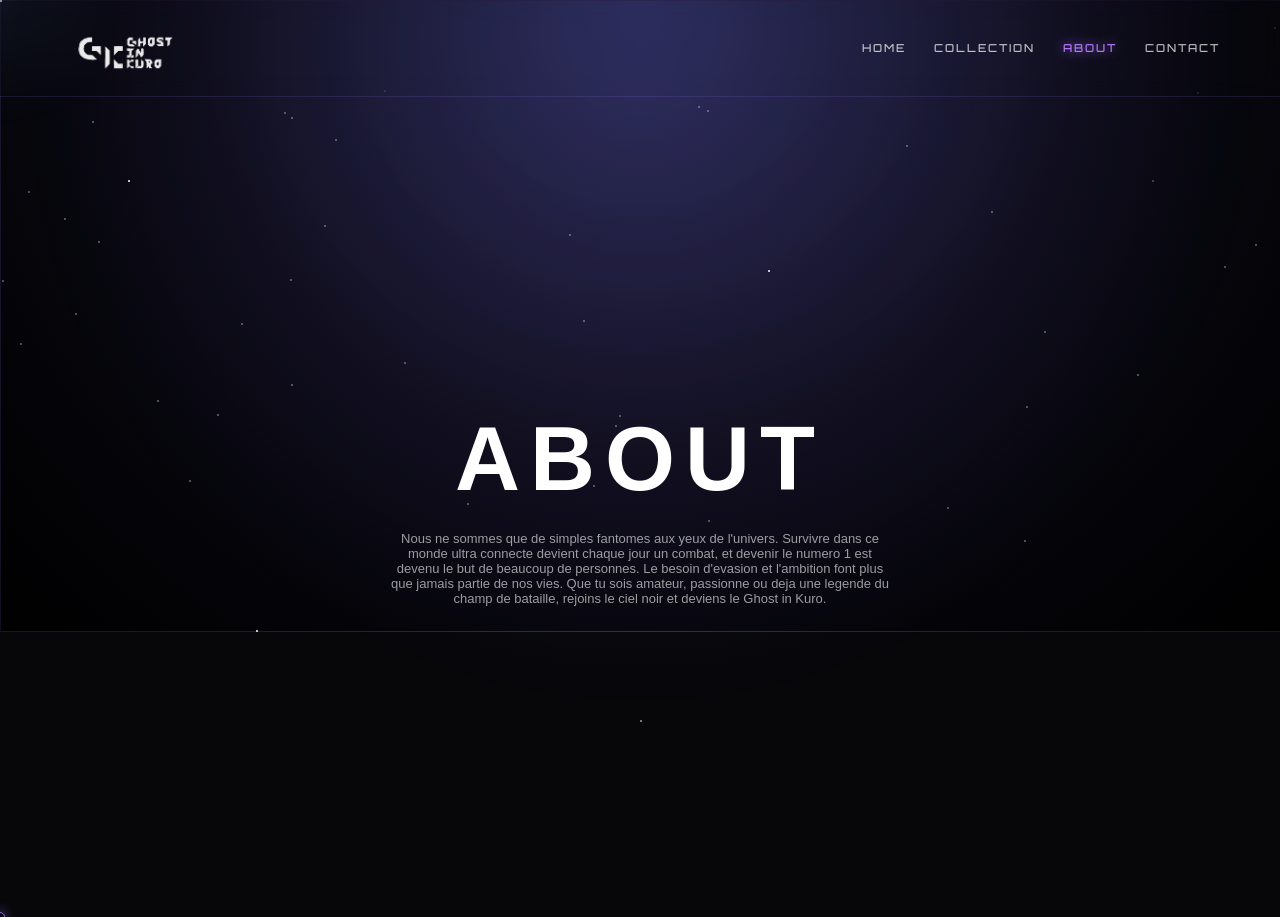
==== about.html @ a9d56d05 "Clean HTML structure" ====
<!DOCTYPE html>
<html lang="fr">

<head>
    <meta charset="UTF-8">
    <meta name="viewport" content="width=device-width, initial-scale=1.0">
    <title>About | Ghost in Kuro</title>
    <link href="https://fonts.googleapis.com/css2?family=Orbitron:wght@300;400;600&display=swap" rel="stylesheet">
    <link rel="stylesheet" href="css/style.css">
</head>

<body>

<canvas id="pcb-canvas"></canvas>
<div class="mouse-glow"></div>

<div class="page">

<nav>
    <a class="logo" href="index.html" aria-label="Retour a l'accueil">
        <img src="assets/logos/ghost_in_kuro_logo.png" alt="Ghost in Kuro Logo">
    </a>

    <div class="nav-links">
        <a href="index.html">HOME</a>
        <a href="collections.html">COLLECTION</a>
        <a href="about.html">ABOUT</a>
        <a href="contact.html">CONTACT</a>
    </div>
</nav>

<section class="hero">
    <h1>ABOUT</h1>
    <p>
        Nous ne sommes que de simples fantomes aux yeux de l'univers.
        Survivre dans ce monde ultra connecte devient chaque jour un combat, et devenir le numero 1 est devenu le but de beaucoup de personnes.
        Le besoin d'evasion et l'ambition font plus que jamais partie de nos vies.
        Que tu sois amateur, passionne ou deja une legende du champ de bataille, rejoins le ciel noir et deviens le Ghost in Kuro.
    </p>
</section>

</div>

<script src="js/script.js" defer></script>
<div class="aaa-transition"></div>
<div class="stars"></div>
<div class="cursor-dot"></div>
<div class="transition-overlay"></div>
</body>
</html>
---- css/style.css ----
/* =========================
   RESET
========================= */

* {
    margin: 0;
    padding: 0;
    box-sizing: border-box;
}

body {
    background: #07070A;
    color: #ffffff;
    font-family: "Inter", Arial, sans-serif;
    overflow-x: hidden;
}

/* =========================
   BACKGROUND CANVAS
========================= */

#pcb-canvas {
    position: fixed;
    inset: 0;
    width: 100%;
    height: 100%;
    z-index: 0;
    pointer-events: none;
}

/* =========================
   GLOBAL LAYERS
========================= */

.page {
    position: relative;
    z-index: 2;
}

section {
    position: relative;
    z-index: 2;
}

/* =========================
   SKY / ATMOSPHERE
========================= */

.sky-overlay {
    position: fixed;
    top: -40%;
    left: 50%;
    transform: translateX(-50%);
    width: 160%;
    height: 80%;

    background: radial-gradient(
        circle at center,
        rgba(120,180,255,0.25),
        rgba(20,30,60,0.05),
        transparent 70%
    );

    border-radius: 50%;
    filter: blur(40px);
    z-index: 0;
    pointer-events: none;
}

/* =========================
   STARS
========================= */

.stars {
    position: fixed;
    inset: 0;
    z-index: 0;
    pointer-events: none;
}

.stars::before {
    content: "";
    position: absolute;
    width: 2px;
    height: 2px;
    background: white;
    border-radius: 50%;

    box-shadow:
        10vw 20vh white,
        30vw 10vh rgba(255,255,255,0.5),
        60vw 30vh white,
        80vw 60vh rgba(255,255,255,0.4),
        20vw 70vh white,
        50vw 80vh rgba(255,255,255,0.6),
        90vw 20vh rgba(255,255,255,0.3);
}

/* =========================
   MOUSE GLOW
========================= */

.mouse-glow {
    position: fixed;
    width: 300px;
    height: 300px;
    border-radius: 50%;

    background: radial-gradient(
        circle,
        rgba(120,180,255,0.18),
        transparent 60%
    );

    transform: translate(-50%, -50%);
    pointer-events: none;
    z-index: 1;
    opacity: 0.4;
}

/* =========================
   NAVIGATION
========================= */

nav {
    font-family: 'Orbitron', sans-serif;
    display: flex;
    justify-content: space-between;
    align-items: center;
    padding: 25px 60px;
    border-bottom: 1px solid rgba(160,120,255,0.15);
    backdrop-filter: blur(10px);
}

.logo {
    display: flex;
    align-items: center;
}

.logo img {
    width: 115px;
    height: auto;
    opacity: 0.92;
    transition: 0.3s ease;
}

.logo img:hover {
    opacity: 1;
    transform: scale(1.02);
}

.nav-links a {

    position: relative;

    text-decoration: none;

    color: rgba(255,255,255,0.72);

    font-size: 11px;
    font-weight: 500;

    letter-spacing: 2px;
    text-transform: uppercase;

    transition: 0.3s ease;
}

.nav-links {
    display: flex;
    gap: 28px;
    align-items: center;
}

.nav-links a:hover {
    color: white;
    text-shadow: 0 0 10px rgba(160,120,255,0.6);
}

.nav-links a::after {
    content: "";
    position: absolute;
    bottom: -4px;
    left: 0;
    width: 0%;
    height: 1px;
    background: rgba(160,120,255,0.8);
    transition: 0.3s;
}

.nav-links a:hover::after {
    width: 100%;
}

/* =========================
   HERO
========================= */

.hero {
    min-height: calc(100vh - 80px);

    display: flex;
    flex-direction: column;
    justify-content: center;
    align-items: center;

    text-align: center;

    padding-top: 60px;
    padding-bottom: 60px;

    margin-top: 0;
}

.tagline {
    font-size: 10px;
    letter-spacing: 4px;
    color: rgba(180,120,255,0.8);
    margin-bottom: 20px;
}

h1 {
    font-size: 90px;
    letter-spacing: 10px;
}

h1 span {
    display: block;
    font-size: 24px;
    letter-spacing: 14px;
    color: rgba(180,120,255,0.9);
    margin-top: 10px;
}

p {
    max-width: 500px;
    margin-top: 20px;
    color: rgba(255,255,255,0.6);
    font-size: 13px;
}

.cta {
    margin-top: 30px;
    padding: 14px 26px;

    border: 1px solid rgba(160,120,255,0.5);
    background: rgba(160,120,255,0.06);

    color: white;
    cursor: pointer;

    transition: 0.3s;
}

.cta:hover {
    transform: translateY(-3px);
    background: rgba(160,120,255,0.12);
    box-shadow: 0 0 20px rgba(160,120,255,0.15);
}

/* =========================
   ENTER BUTTON
========================= */

.enter-btn {
    padding: 14px 26px;
    border: 1px solid rgba(160,120,255,0.5);
    background: rgba(160,120,255,0.05);
    color: white;

    font-size: 12px;
    letter-spacing: 4px;

    cursor: pointer;
    transition: 0.3s;

    margin-bottom: 50px;
}

.enter-btn:hover {
    transform: translateY(-4px);
    background: rgba(160,120,255,0.12);
    box-shadow: 0 0 25px rgba(160,120,255,0.2);
}

/* =========================
   SHOP SECTION
========================= */

.shop {
    min-height: 100vh;

    display: flex;
    flex-direction: column;
    justify-content: center;
    align-items: center;

    padding: 120px 60px;
}

.grid {
    display: grid;
    grid-template-columns: repeat(3, 1fr);
    gap: 24px;
    width: 100%;
    max-width: 900px;
}

.card {
    height: 260px;

    background: rgba(255,255,255,0.02);
    border: 1px solid rgba(160,120,255,0.15);

    backdrop-filter: blur(8px);

    transition: 0.35s ease;
}

.card:hover {
    transform: translateY(-8px);
    background: rgba(160,120,255,0.08);
    box-shadow: 0 0 30px rgba(160,120,255,0.12);
}

/* =========================
   FRAME BORDER
========================= */

body::before {
    content: "";
    position: fixed;
    inset: 20px;
    border: 1px solid rgba(160,120,255,0.12);
    pointer-events: none;
    z-index: 1;
}

.section-title {
    font-size: 10px;
    letter-spacing: 6px;
    margin-bottom: 40px;
    color: rgba(180,120,255,0.8);
}

.card h3 {
    font-size: 14px;
    margin-bottom: 8px;
}

.card p {
    font-size: 11px;
    opacity: 0.6;
}

.product-grid {
    align-items: stretch;
}

.product-card {
    display: flex;
    flex-direction: column;
    min-height: 390px;
    height: auto;
    overflow: hidden;
    color: white;
    text-decoration: none;
}

.product-visual {
    position: relative;
    display: grid;
    place-items: center;
    min-height: 220px;
    background:
        linear-gradient(145deg, rgba(255,255,255,0.08), rgba(160,120,255,0.03)),
        radial-gradient(circle at 50% 35%, rgba(160,120,255,0.26), transparent 60%);
    border-bottom: 1px solid rgba(160,120,255,0.15);
}

.product-visual::before {
    content: "";
    position: absolute;
    inset: 18px;
    border: 1px solid rgba(255,255,255,0.08);
}

.product-visual img {
    width: 150px;
    max-width: 58%;
    height: auto;
    opacity: 0.9;
    filter: drop-shadow(0 0 22px rgba(160,120,255,0.18));
}

.product-visual img.product-photo {
    width: 82%;
    max-width: 230px;
    opacity: 1;
    object-fit: contain;
}

.product-info {
    display: flex;
    flex: 1;
    flex-direction: column;
    padding: 20px;
}

.product-tag {
    display: inline-block;
    width: fit-content;
    margin: 0 0 14px;
    color: rgba(180,120,255,0.95);
    font-family: 'Orbitron', sans-serif;
    font-size: 10px;
    letter-spacing: 3px;
    text-transform: uppercase;
}

.product-card h3 {
    min-height: 36px;
    line-height: 1.25;
    letter-spacing: 1px;
    text-transform: uppercase;
}

.product-card p {
    flex: 1;
    line-height: 1.6;
}

.product-meta {
    display: flex;
    justify-content: space-between;
    gap: 14px;
    margin-top: 22px;
    padding-top: 16px;
    border-top: 1px solid rgba(255,255,255,0.08);
    color: rgba(255,255,255,0.72);
    font-size: 10px;
    letter-spacing: 2px;
    text-transform: uppercase;
}

.product-page {
    min-height: calc(100vh - 82px);
    padding: 70px 60px 110px;
}

.back-link {
    display: inline-block;
    margin-bottom: 28px;
    color: rgba(180,120,255,0.88);
    font-family: 'Orbitron', sans-serif;
    font-size: 10px;
    letter-spacing: 3px;
    text-decoration: none;
    transition: 0.3s ease;
}

.back-link:hover {
    color: white;
    text-shadow: 0 0 12px rgba(160,120,255,0.65);
}

.product-detail {
    display: grid;
    grid-template-columns: minmax(280px, 1.1fr) minmax(300px, 0.9fr);
    gap: 36px;
    align-items: stretch;
    max-width: 1120px;
    margin: 0 auto;
}

.product-hero-media {
    display: grid;
    place-items: center;
    min-height: 560px;
    border: 1px solid rgba(160,120,255,0.16);
    background:
        linear-gradient(135deg, rgba(255,255,255,0.07), rgba(160,120,255,0.025)),
        radial-gradient(circle at 50% 34%, rgba(160,120,255,0.25), transparent 58%);
    backdrop-filter: blur(8px);
}

.product-hero-media img {
    width: min(340px, 68%);
    height: auto;
    opacity: 0.95;
    filter: drop-shadow(0 0 34px rgba(160,120,255,0.2));
}

.product-hero-media img.product-photo {
    width: min(520px, 86%);
    opacity: 1;
    object-fit: contain;
}

.product-panel {
    padding: 42px;
    border: 1px solid rgba(160,120,255,0.16);
    background: rgba(255,255,255,0.025);
    backdrop-filter: blur(10px);
}

.product-panel h1 {
    margin-bottom: 20px;
    font-size: 44px;
    line-height: 1.05;
    letter-spacing: 4px;
}

.product-description {
    max-width: none;
    margin-bottom: 34px;
    line-height: 1.8;
}

.detail-row {
    display: flex;
    justify-content: space-between;
    gap: 20px;
    padding: 18px 0;
    border-top: 1px solid rgba(255,255,255,0.08);
    font-size: 11px;
    letter-spacing: 2px;
    text-transform: uppercase;
}

.detail-row strong {
    color: rgba(255,255,255,0.9);
    font-weight: 500;
    text-align: right;
}

.size-picker {
    display: flex;
    flex-wrap: wrap;
    gap: 10px;
    margin-top: 28px;
}

.size-picker span {
    min-width: 48px;
    padding: 12px 14px;
    border: 1px solid rgba(160,120,255,0.25);
    color: rgba(255,255,255,0.78);
    font-size: 10px;
    letter-spacing: 2px;
    text-align: center;
}

.product-cta {
    display: inline-block;
    margin-top: 34px;
    text-decoration: none;
    font-family: 'Orbitron', sans-serif;
    font-size: 11px;
    letter-spacing: 3px;
}

.contact-box {
    margin-top: 30px;
    font-size: 12px;
    opacity: 0.7;
}

body {
    opacity: 1;
    transition: opacity 0.3s ease;
}

h1 {
    animation: glowPulse 4s infinite ease-in-out;
}

body {
    opacity: 1;
    transition: opacity 0.3s ease;
}

.transition-overlay {
    position: fixed;
    inset: 0;
    background: black;
    z-index: 9999;
    opacity: 0;
    pointer-events: none;
}

.transition-overlay.active {
    opacity: 1;
    animation: glitchIn 0.4s steps(2) forwards;
}

@keyframes glitchIn {
    0% { transform: translate(0); filter: contrast(1); }
    20% { transform: translate(-5px, 2px); filter: hue-rotate(90deg); }
    40% { transform: translate(5px, -2px); }
    60% { transform: translate(-3px, 1px); }
    100% { transform: translate(0); filter: contrast(1); }
}

.enter-btn {
    padding: 12px 26px;
    border: 1px solid rgba(160,120,255,0.6);
    background: transparent;
    color: white;
    letter-spacing: 3px;
    cursor: pointer;
    transition: 0.3s;
    position: relative;
    overflow: hidden;
}

.enter-btn::after {
    content: "";
    position: absolute;
    inset: 0;
    background: rgba(160,120,255,0.2);
    transform: translateY(100%);
    transition: 0.3s;
}

.enter-btn:hover::after {
    transform: translateY(0);
}

.enter-btn:hover {
    box-shadow: 0 0 20px rgba(160,120,255,0.3);
}

/* =====================
CURSOR SYSTEM
===================== */

body {
    cursor: none;
}

*, *::before, *::after {
    cursor: none !important;
}

a, button {
    cursor: none !important;
}

/* cercle principal */
.cursor-dot {
    position: fixed;
    width: 10px;
    height: 10px;
    border: 1px solid rgba(160,120,255,0.9);
    border-radius: 50%;
    pointer-events: none;
    z-index: 9999;
    transform: translate(-50%, -50%);
    box-shadow: 0 0 12px rgba(160,120,255,0.6);
}

/* trail particles */
.cursor-trail {
    position: fixed;
    width: 6px;
    height: 6px;
    background: rgba(160,120,255,0.4);
    border-radius: 50%;
    pointer-events: none;
    z-index: 9998;
    transform: translate(-50%, -50%);
    animation: fadeOut 0.6s linear forwards;
}

@keyframes fadeOut {
    from {
        opacity: 1;
        transform: scale(1);
    }
    to {
        opacity: 0;
        transform: scale(0.3);
    }
}

/* =====================
CYBER SKY BACKGROUND
===================== */

body::before {
    content: "";
    position: fixed;
    top: 0;
    left: 0;
    width: 100%;
    height: 60vh;
    z-index: 0;
    pointer-events: none;

    /* ciel dégradé */
    background: radial-gradient(
        ellipse at top,
        rgba(90, 120, 255, 0.25),
        rgba(10, 10, 20, 0.95) 60%,
        rgba(0, 0, 0, 1)
    );

    filter: blur(0px);
}

/* horizon glow */
body::after {
    content: "";
    position: fixed;
    top: 0;
    left: 0;
    width: 100%;
    height: 100vh;
    z-index: 0;
    pointer-events: none;

    background: radial-gradient(
        circle at 50% 10%,
        rgba(160, 120, 255, 0.15),
        transparent 60%
    );
}

.stars {
    position: fixed;
    width: 100%;
    height: 60vh;
    top: 0;
    left: 0;
    pointer-events: none;
    z-index: 1;
}

.star {
    position: absolute;
    width: 2px;
    height: 2px;
    background: white;
    opacity: 0.4;
    border-radius: 50%;
    animation: twinkle 3s infinite ease-in-out;
}

@keyframes twinkle {
    0%, 100% { opacity: 0.2; transform: scale(1); }
    50% { opacity: 0.8; transform: scale(1.3); }
}

.aaa-transition {
    position: fixed;
    inset: 0;
    background: black;
    z-index: 99999;
    opacity: 0;
    pointer-events: none;
}

.aaa-transition.active {
    animation: aaaGlitch 0.6s steps(2) forwards;
}

@keyframes aaaGlitch {
    0% { opacity: 0; }
    20% { opacity: 1; transform: translateX(-6px); }
    40% { transform: translateX(6px); }
    60% { transform: translateX(-3px); }
    100% { opacity: 1; transform: translateX(0); }
}

body::before {
    content: "";
    position: fixed;
    inset: 0;
    height: 70vh;
    background: radial-gradient(
        ellipse at top,
        rgba(90,120,255,0.25),
        rgba(10,10,20,0.95),
        black
    );
    z-index: 0;
    pointer-events: none;
}

/* =====================
HERO LOGO
===================== */

.hero-logo {

    width: 780px;

    max-width: 96vw;

    opacity: 0.98;

    animation: heroFloat 6s ease-in-out infinite;

    filter:
        drop-shadow(0 0 30px rgba(160,120,255,0.14));

}

/* léger mouvement premium */

@keyframes heroFloat {

    0%, 100% {
        transform: translateY(0px);
    }

    50% {
        transform: translateY(-6px);
    }
}

/* =====================
MOBILE VERSION
===================== */

@media (max-width: 768px) {

    nav {
        padding: 16px 20px;
        flex-direction: column;
        gap: 12px;
        align-items: center;
    }

    .logo img {
        width: 80px;
    }

    .nav-links {
        gap: 14px;
        flex-wrap: wrap;
        justify-content: center;
    }

    .nav-links a {
        font-size: 9px;
        letter-spacing: 1px;
    }

    .hero {
        padding: 20px 20px 40px;
        min-height: auto;
    }

    .hero-logo {
        width: 85vw;
        max-width: 340px;
    }

    .hero p {
        font-size: 12px;
        margin-top: 14px;
    }

    .enter-btn {
        font-size: 11px;
        padding: 12px 22px;
        margin-bottom: 30px;
    }

    .system-section {
        min-height: auto;
        padding: 60px 24px;
    }

    .system-container h2 {
        font-size: 32px;
    }

    .system-text {
        font-size: 13px;
    }

    .ig-link {
        font-size: 11px;
        padding: 10px 20px;
    }

    .shop {
        min-height: auto;
        padding: 70px 20px;
    }

    .grid {
        grid-template-columns: 1fr;
        max-width: 420px;
    }

    .product-card {
        min-height: 360px;
    }

    .product-page {
        padding: 42px 20px 80px;
    }

    .product-detail {
        grid-template-columns: 1fr;
        gap: 20px;
    }

    .product-hero-media {
        min-height: 340px;
    }

    .product-panel {
        padding: 28px 22px;
    }

    .product-panel h1 {
        font-size: 34px;
        letter-spacing: 2px;
    }

    .detail-row {
        align-items: flex-start;
        flex-direction: column;
        gap: 8px;
    }

    .detail-row strong {
        text-align: left;
    }
}

/* =====================
SYSTEM SECTION
===================== */

.system-section {

    min-height: 100vh;

    display: flex;

    justify-content: center;
    align-items: center;

    padding: 120px 40px;

}

.system-container {

    max-width: 700px;

    text-align: center;
}

.system-tag {

    font-size: 10px;

    letter-spacing: 5px;

    color: rgba(180,120,255,0.8);

    margin-bottom: 20px;
}

.system-container h2 {

    font-size: 48px;

    margin-bottom: 25px;
}

.system-text {

    line-height: 1.8;

    color: rgba(255,255,255,0.7);
}

html {
    scroll-behavior: smooth;
}

/* =====================
   INSTAGRAM LINK
===================== */

.ig-link {
    display: inline-block;
    margin-top: 32px;

    padding: 12px 28px;
    border: 1px solid rgba(160,120,255,0.45);
    background: rgba(160,120,255,0.05);

    color: rgba(180,120,255,0.9);
    text-decoration: none;
    font-size: 12px;
    letter-spacing: 3px;
    text-transform: uppercase;

    transition: 0.3s ease;
}

.ig-link:hover {
    background: rgba(160,120,255,0.14);
    box-shadow: 0 0 24px rgba(160,120,255,0.2);
    color: white;
    transform: translateY(-3px);
}

html, body {
    overflow-x: hidden;
    overflow-y: auto;
    height: auto;
}

a, button {
    cursor: none;
}
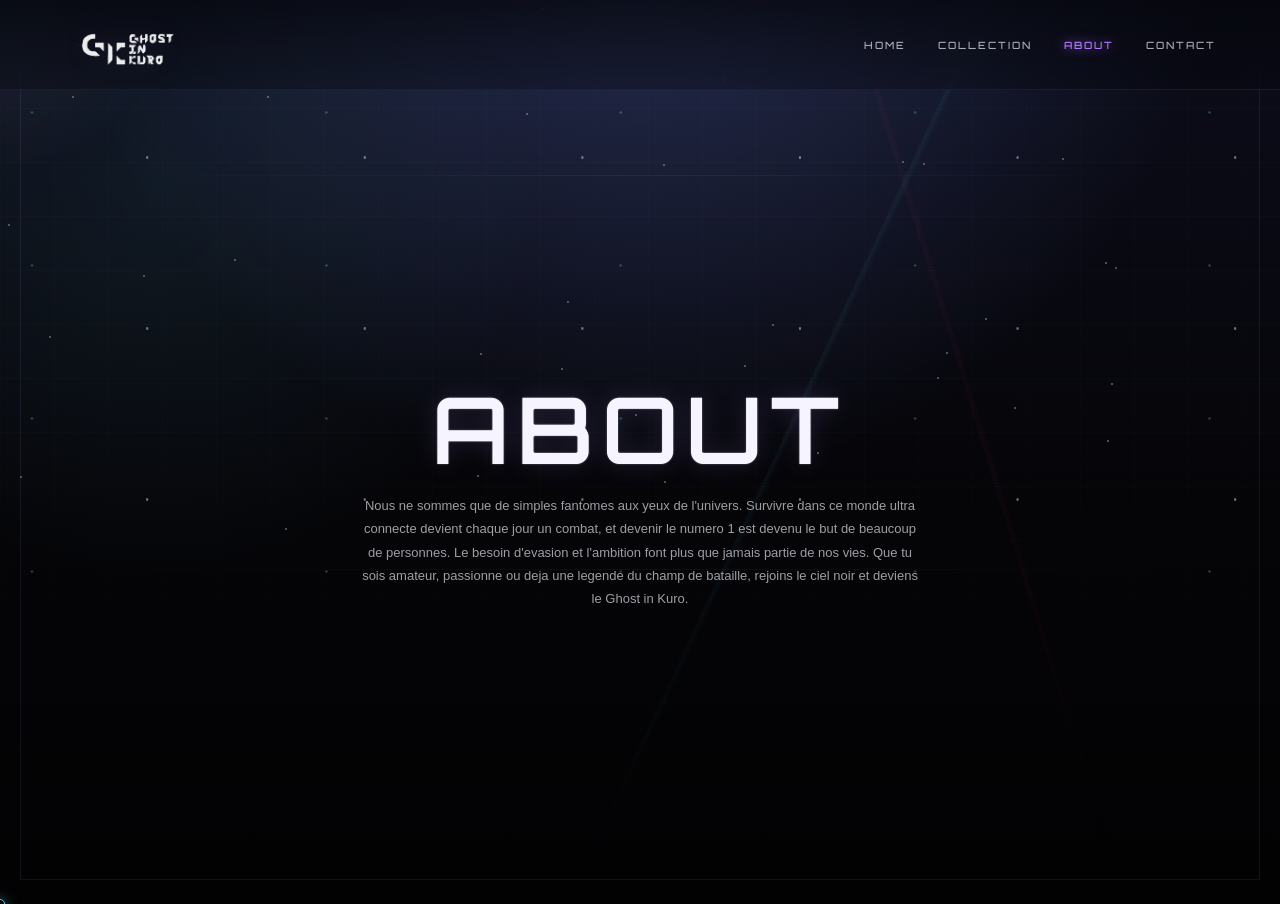
==== commit c9f72743: "Force refresh CSS cache" ====
--- a/about.html
+++ b/about.html
@@ -6,7 +6,7 @@
     <meta name="viewport" content="width=device-width, initial-scale=1.0">
     <title>About | Ghost in Kuro</title>
     <link href="https://fonts.googleapis.com/css2?family=Orbitron:wght@300;400;600&display=swap" rel="stylesheet">
-    <link rel="stylesheet" href="css/style.css">
+    <link rel="stylesheet" href="css/style.css?v=cyber-20260629">
 </head>
 
 <body>
--- a/css/style.css
+++ b/css/style.css
@@ -1,6 +1,17 @@
-/* =========================
-   RESET
-========================= */
+:root {
+    --void: #050508;
+    --night: #090914;
+    --panel: rgba(255, 255, 255, 0.035);
+    --panel-strong: rgba(255, 255, 255, 0.06);
+    --line: rgba(184, 153, 255, 0.16);
+    --line-hot: rgba(178, 139, 255, 0.62);
+    --ink: #f6f4ff;
+    --muted: rgba(246, 244, 255, 0.64);
+    --ghost: rgba(196, 178, 255, 0.9);
+    --cyan: rgba(111, 231, 255, 0.72);
+    --fault: rgba(255, 70, 138, 0.5);
+    --max: 1120px;
+}
 
 * {
     margin: 0;
@@ -8,349 +19,435 @@
     box-sizing: border-box;
 }
 
+html {
+    scroll-behavior: smooth;
+    background: var(--void);
+}
+
 body {
-    background: #07070A;
-    color: #ffffff;
-    font-family: "Inter", Arial, sans-serif;
+    min-height: 100vh;
     overflow-x: hidden;
-}
-
-/* =========================
-   BACKGROUND CANVAS
-========================= */
+    overflow-y: auto;
+    background:
+        radial-gradient(circle at 50% -10%, rgba(122, 151, 255, 0.26), transparent 36rem),
+        radial-gradient(circle at 12% 22%, rgba(111, 231, 255, 0.07), transparent 24rem),
+        linear-gradient(180deg, #0c0d1b 0%, var(--void) 56%, #020203 100%);
+    color: var(--ink);
+    cursor: none;
+    font-family: "Space Grotesk", "Inter", Arial, sans-serif;
+    opacity: 1;
+    transition: opacity 0.3s ease;
+}
+
+body::before,
+body::after {
+    content: "";
+    position: fixed;
+    inset: 0;
+    pointer-events: none;
+}
+
+body::before {
+    z-index: 0;
+    background:
+        linear-gradient(rgba(255, 255, 255, 0.022) 1px, transparent 1px),
+        linear-gradient(90deg, rgba(255, 255, 255, 0.018) 1px, transparent 1px),
+        linear-gradient(115deg, transparent 0 58%, rgba(111, 231, 255, 0.08) 58.2%, transparent 58.6%),
+        linear-gradient(73deg, transparent 0 72%, rgba(255, 70, 138, 0.06) 72.2%, transparent 72.7%);
+    background-size: 54px 54px, 54px 54px, 100% 100%, 100% 100%;
+    mask-image: linear-gradient(to bottom, black 0%, black 52%, transparent 100%);
+    opacity: 0.72;
+    animation: skyDrift 18s linear infinite;
+}
+
+body::after {
+    z-index: 1;
+    border: 1px solid rgba(184, 153, 255, 0.11);
+    inset: 20px;
+    background:
+        linear-gradient(90deg, transparent, rgba(111, 231, 255, 0.08), transparent) 0 18% / 100% 1px no-repeat,
+        linear-gradient(90deg, transparent, rgba(255, 70, 138, 0.1), transparent) 0 64% / 100% 1px no-repeat;
+    opacity: 0.9;
+}
+
+a,
+button,
+*::before,
+*::after,
+* {
+    cursor: none !important;
+}
+
+a {
+    color: inherit;
+}
 
 #pcb-canvas {
     position: fixed;
     inset: 0;
+    z-index: 0;
     width: 100%;
     height: 100%;
-    z-index: 0;
     pointer-events: none;
 }
 
-/* =========================
-   GLOBAL LAYERS
-========================= */
-
-.page {
+.page,
+section,
+main {
     position: relative;
     z-index: 2;
 }
 
-section {
-    position: relative;
-    z-index: 2;
-}
-
-/* =========================
-   SKY / ATMOSPHERE
-========================= */
-
-.sky-overlay {
+.mouse-glow {
     position: fixed;
-    top: -40%;
-    left: 50%;
-    transform: translateX(-50%);
-    width: 160%;
-    height: 80%;
-
-    background: radial-gradient(
-        circle at center,
-        rgba(120,180,255,0.25),
-        rgba(20,30,60,0.05),
-        transparent 70%
-    );
-
+    z-index: 1;
+    width: 360px;
+    height: 360px;
     border-radius: 50%;
-    filter: blur(40px);
-    z-index: 0;
+    background: radial-gradient(circle, rgba(111, 231, 255, 0.12), rgba(184, 153, 255, 0.08) 35%, transparent 66%);
+    opacity: 0.58;
     pointer-events: none;
-}
-
-/* =========================
-   STARS
-========================= */
+    transform: translate(-50%, -50%);
+    mix-blend-mode: screen;
+}
 
 .stars {
     position: fixed;
     inset: 0;
-    z-index: 0;
+    z-index: 1;
+    height: 65vh;
     pointer-events: none;
+    overflow: hidden;
+}
+
+.stars::before,
+.stars::after {
+    content: "";
+    position: absolute;
+    inset: 0;
 }
 
 .stars::before {
-    content: "";
+    background-image:
+        radial-gradient(circle, rgba(255, 255, 255, 0.78) 0 1px, transparent 1.5px),
+        radial-gradient(circle, rgba(111, 231, 255, 0.42) 0 1px, transparent 1.5px);
+    background-position: 3vw 8vh, 14vw 4vh;
+    background-size: 17vw 19vh, 23vw 17vh;
+    opacity: 0.58;
+    animation: starPulse 4s ease-in-out infinite;
+}
+
+.stars::after {
+    top: 18vh;
+    height: 2px;
+    background: linear-gradient(90deg, transparent, rgba(111, 231, 255, 0.34), transparent);
+    opacity: 0;
+    animation: fractureSweep 7s steps(1) infinite;
+}
+
+.star {
     position: absolute;
     width: 2px;
     height: 2px;
+    border-radius: 50%;
     background: white;
-    border-radius: 50%;
-
-    box-shadow:
-        10vw 20vh white,
-        30vw 10vh rgba(255,255,255,0.5),
-        60vw 30vh white,
-        80vw 60vh rgba(255,255,255,0.4),
-        20vw 70vh white,
-        50vw 80vh rgba(255,255,255,0.6),
-        90vw 20vh rgba(255,255,255,0.3);
-}
-
-/* =========================
-   MOUSE GLOW
-========================= */
-
-.mouse-glow {
-    position: fixed;
-    width: 300px;
-    height: 300px;
-    border-radius: 50%;
-
-    background: radial-gradient(
-        circle,
-        rgba(120,180,255,0.18),
-        transparent 60%
-    );
-
-    transform: translate(-50%, -50%);
-    pointer-events: none;
-    z-index: 1;
-    opacity: 0.4;
-}
-
-/* =========================
-   NAVIGATION
-========================= */
+    opacity: 0.38;
+    animation: twinkle 3s infinite ease-in-out;
+}
 
 nav {
-    font-family: 'Orbitron', sans-serif;
-    display: flex;
+    display: flex;
+    align-items: center;
     justify-content: space-between;
+    min-height: 86px;
+    padding: 22px clamp(22px, 5vw, 64px);
+    border-bottom: 1px solid rgba(184, 153, 255, 0.12);
+    background: linear-gradient(180deg, rgba(4, 5, 10, 0.74), rgba(4, 5, 10, 0.3));
+    backdrop-filter: blur(16px);
+    font-family: "Orbitron", "Space Grotesk", sans-serif;
+}
+
+.logo {
+    display: flex;
     align-items: center;
-    padding: 25px 60px;
-    border-bottom: 1px solid rgba(160,120,255,0.15);
-    backdrop-filter: blur(10px);
-}
-
-.logo {
+    text-decoration: none;
+}
+
+.logo img {
+    width: 112px;
+    height: auto;
+    opacity: 0.93;
+    filter: drop-shadow(0 0 18px rgba(184, 153, 255, 0.14));
+    transition: transform 0.35s ease, filter 0.35s ease, opacity 0.35s ease;
+}
+
+.logo:hover img {
+    opacity: 1;
+    transform: translateY(-1px);
+    filter: drop-shadow(0 0 22px rgba(111, 231, 255, 0.18));
+}
+
+.nav-links {
     display: flex;
     align-items: center;
-}
-
-.logo img {
-    width: 115px;
-    height: auto;
-    opacity: 0.92;
-    transition: 0.3s ease;
-}
-
-.logo img:hover {
-    opacity: 1;
-    transform: scale(1.02);
+    gap: clamp(16px, 3vw, 32px);
 }
 
 .nav-links a {
-
     position: relative;
-
+    padding: 8px 0;
+    color: rgba(246, 244, 255, 0.68);
+    font-size: 10px;
+    font-weight: 500;
+    letter-spacing: 2px;
     text-decoration: none;
-
-    color: rgba(255,255,255,0.72);
-
-    font-size: 11px;
-    font-weight: 500;
-
-    letter-spacing: 2px;
     text-transform: uppercase;
-
-    transition: 0.3s ease;
-}
-
-.nav-links {
-    display: flex;
-    gap: 28px;
-    align-items: center;
-}
-
-.nav-links a:hover {
-    color: white;
-    text-shadow: 0 0 10px rgba(160,120,255,0.6);
-}
-
+    transition: color 0.28s ease, text-shadow 0.28s ease;
+}
+
+.nav-links a::before,
 .nav-links a::after {
     content: "";
     position: absolute;
-    bottom: -4px;
     left: 0;
-    width: 0%;
     height: 1px;
-    background: rgba(160,120,255,0.8);
-    transition: 0.3s;
+    background: linear-gradient(90deg, var(--cyan), var(--line-hot), transparent);
+    transition: transform 0.28s ease, opacity 0.28s ease;
+}
+
+.nav-links a::before {
+    top: 2px;
+    width: 8px;
+    opacity: 0;
+}
+
+.nav-links a::after {
+    bottom: 2px;
+    width: 100%;
+    opacity: 0;
+    transform: scaleX(0);
+    transform-origin: left;
+}
+
+.nav-links a:hover {
+    color: white;
+    text-shadow: 0 0 12px rgba(111, 231, 255, 0.28), 0 0 18px rgba(184, 153, 255, 0.18);
+}
+
+.nav-links a:hover::before {
+    opacity: 1;
 }
 
 .nav-links a:hover::after {
-    width: 100%;
-}
-
-/* =========================
-   HERO
-========================= */
+    opacity: 1;
+    transform: scaleX(1);
+}
 
 .hero {
-    min-height: calc(100vh - 80px);
-
-    display: flex;
+    display: flex;
+    align-items: center;
+    justify-content: center;
     flex-direction: column;
-    justify-content: center;
-    align-items: center;
-
+    min-height: calc(100vh - 86px);
+    padding: 72px 24px;
     text-align: center;
-
-    padding-top: 60px;
-    padding-bottom: 60px;
-
-    margin-top: 0;
-}
-
-.tagline {
+}
+
+.tagline,
+.section-title,
+.system-tag,
+.product-tag {
+    font-family: "Orbitron", "Space Grotesk", sans-serif;
+    color: var(--ghost);
     font-size: 10px;
     letter-spacing: 4px;
-    color: rgba(180,120,255,0.8);
-    margin-bottom: 20px;
+    text-transform: uppercase;
+}
+
+.tagline {
+    margin-bottom: 22px;
+    animation: signalFlicker 5s steps(1) infinite;
+}
+
+h1,
+.system-container h2 {
+    font-family: "Orbitron", "Space Grotesk", sans-serif;
+    font-weight: 600;
+    line-height: 0.98;
+    letter-spacing: 8px;
+    text-transform: uppercase;
+    text-shadow:
+        0 0 24px rgba(184, 153, 255, 0.16),
+        0 0 2px rgba(255, 255, 255, 0.38);
 }
 
 h1 {
-    font-size: 90px;
-    letter-spacing: 10px;
-}
-
-h1 span {
-    display: block;
-    font-size: 24px;
-    letter-spacing: 14px;
-    color: rgba(180,120,255,0.9);
-    margin-top: 10px;
+    position: relative;
+    max-width: 100%;
+    font-size: clamp(52px, 10vw, 92px);
+    animation: titleFault 8s steps(1) infinite;
+}
+
+.hero-logo {
+    width: min(780px, 92vw);
+    height: auto;
+    opacity: 0.96;
+    filter:
+        drop-shadow(0 0 32px rgba(184, 153, 255, 0.18))
+        drop-shadow(0 0 3px rgba(255, 255, 255, 0.2));
+    animation: heroFloat 6s ease-in-out infinite, signalFlicker 9s steps(1) infinite;
 }
 
 p {
-    max-width: 500px;
+    max-width: 560px;
     margin-top: 20px;
-    color: rgba(255,255,255,0.6);
+    color: var(--muted);
     font-size: 13px;
-}
-
-.cta {
-    margin-top: 30px;
-    padding: 14px 26px;
-
-    border: 1px solid rgba(160,120,255,0.5);
-    background: rgba(160,120,255,0.06);
-
+    line-height: 1.8;
+}
+
+.enter-btn,
+.cta,
+.ig-link {
+    position: relative;
+    display: inline-flex;
+    align-items: center;
+    justify-content: center;
+    min-height: 44px;
+    margin-top: 32px;
+    padding: 13px 26px;
+    overflow: hidden;
+    border: 1px solid rgba(184, 153, 255, 0.42);
+    background:
+        linear-gradient(90deg, rgba(111, 231, 255, 0.04), rgba(184, 153, 255, 0.08)),
+        rgba(255, 255, 255, 0.015);
     color: white;
-    cursor: pointer;
-
-    transition: 0.3s;
-}
-
-.cta:hover {
+    font-family: "Orbitron", "Space Grotesk", sans-serif;
+    font-size: 11px;
+    letter-spacing: 3px;
+    text-decoration: none;
+    text-transform: uppercase;
+    transition: transform 0.3s ease, border-color 0.3s ease, box-shadow 0.3s ease, background 0.3s ease;
+}
+
+.enter-btn::before,
+.cta::before,
+.ig-link::before {
+    content: "";
+    position: absolute;
+    inset: 0;
+    background: linear-gradient(115deg, transparent 0 42%, rgba(111, 231, 255, 0.24) 48%, transparent 54% 100%);
+    opacity: 0;
+    transform: translateX(-60%);
+    transition: transform 0.42s ease, opacity 0.42s ease;
+}
+
+.enter-btn:hover,
+.cta:hover,
+.ig-link:hover {
     transform: translateY(-3px);
-    background: rgba(160,120,255,0.12);
-    box-shadow: 0 0 20px rgba(160,120,255,0.15);
-}
-
-/* =========================
-   ENTER BUTTON
-========================= */
-
-.enter-btn {
-    padding: 14px 26px;
-    border: 1px solid rgba(160,120,255,0.5);
-    background: rgba(160,120,255,0.05);
-    color: white;
-
-    font-size: 12px;
-    letter-spacing: 4px;
-
-    cursor: pointer;
-    transition: 0.3s;
-
-    margin-bottom: 50px;
-}
-
-.enter-btn:hover {
-    transform: translateY(-4px);
-    background: rgba(160,120,255,0.12);
-    box-shadow: 0 0 25px rgba(160,120,255,0.2);
-}
-
-/* =========================
-   SHOP SECTION
-========================= */
+    border-color: rgba(111, 231, 255, 0.58);
+    background: rgba(111, 231, 255, 0.06);
+    box-shadow:
+        0 0 0 1px rgba(111, 231, 255, 0.08),
+        0 18px 50px rgba(0, 0, 0, 0.34),
+        0 0 26px rgba(111, 231, 255, 0.12);
+}
+
+.enter-btn:hover::before,
+.cta:hover::before,
+.ig-link:hover::before {
+    opacity: 1;
+    transform: translateX(60%);
+}
 
 .shop {
+    display: flex;
+    align-items: center;
+    justify-content: center;
+    flex-direction: column;
     min-height: 100vh;
-
-    display: flex;
-    flex-direction: column;
-    justify-content: center;
-    align-items: center;
-
-    padding: 120px 60px;
+    padding: 120px clamp(20px, 5vw, 60px);
+}
+
+.section-title {
+    margin-bottom: 42px;
+    text-align: center;
 }
 
 .grid {
     display: grid;
-    grid-template-columns: repeat(3, 1fr);
+    grid-template-columns: repeat(3, minmax(0, 1fr));
     gap: 24px;
     width: 100%;
-    max-width: 900px;
+    max-width: 960px;
 }
 
 .card {
-    height: 260px;
-
-    background: rgba(255,255,255,0.02);
-    border: 1px solid rgba(160,120,255,0.15);
-
-    backdrop-filter: blur(8px);
-
-    transition: 0.35s ease;
+    position: relative;
+    border: 1px solid var(--line);
+    background:
+        linear-gradient(180deg, rgba(255, 255, 255, 0.044), rgba(255, 255, 255, 0.018)),
+        rgba(5, 5, 8, 0.52);
+    backdrop-filter: blur(14px);
+    transition: transform 0.34s ease, border-color 0.34s ease, box-shadow 0.34s ease, background 0.34s ease;
+}
+
+.card::before,
+.card::after,
+.product-hero-media::before,
+.product-panel::before {
+    content: "";
+    position: absolute;
+    pointer-events: none;
+}
+
+.card::before,
+.product-hero-media::before,
+.product-panel::before {
+    inset: 12px;
+    border: 1px solid rgba(255, 255, 255, 0.055);
+    opacity: 0.68;
+}
+
+.card::after {
+    top: 18px;
+    right: -1px;
+    width: 44%;
+    height: 1px;
+    background: linear-gradient(90deg, transparent, var(--cyan), var(--fault));
+    opacity: 0;
+    animation: fractureBlink 6s steps(1) infinite;
 }
 
 .card:hover {
     transform: translateY(-8px);
-    background: rgba(160,120,255,0.08);
-    box-shadow: 0 0 30px rgba(160,120,255,0.12);
-}
-
-/* =========================
-   FRAME BORDER
-========================= */
-
-body::before {
-    content: "";
-    position: fixed;
-    inset: 20px;
-    border: 1px solid rgba(160,120,255,0.12);
-    pointer-events: none;
-    z-index: 1;
-}
-
-.section-title {
-    font-size: 10px;
-    letter-spacing: 6px;
-    margin-bottom: 40px;
-    color: rgba(180,120,255,0.8);
+    border-color: rgba(111, 231, 255, 0.34);
+    background:
+        linear-gradient(180deg, rgba(111, 231, 255, 0.055), rgba(184, 153, 255, 0.035)),
+        rgba(5, 5, 8, 0.64);
+    box-shadow:
+        0 24px 70px rgba(0, 0, 0, 0.42),
+        0 0 36px rgba(111, 231, 255, 0.08);
+}
+
+.card:hover::after {
+    opacity: 1;
 }
 
 .card h3 {
+    margin-bottom: 8px;
+    font-family: "Orbitron", "Space Grotesk", sans-serif;
     font-size: 14px;
-    margin-bottom: 8px;
+    letter-spacing: 1px;
+    line-height: 1.3;
+    text-transform: uppercase;
 }
 
 .card p {
+    margin-top: 0;
+    color: rgba(246, 244, 255, 0.58);
     font-size: 11px;
-    opacity: 0.6;
 }
 
 .product-grid {
@@ -360,8 +457,7 @@
 .product-card {
     display: flex;
     flex-direction: column;
-    min-height: 390px;
-    height: auto;
+    min-height: 400px;
     overflow: hidden;
     color: white;
     text-decoration: none;
@@ -371,31 +467,53 @@
     position: relative;
     display: grid;
     place-items: center;
-    min-height: 220px;
+    min-height: 226px;
+    border-bottom: 1px solid rgba(184, 153, 255, 0.14);
     background:
-        linear-gradient(145deg, rgba(255,255,255,0.08), rgba(160,120,255,0.03)),
-        radial-gradient(circle at 50% 35%, rgba(160,120,255,0.26), transparent 60%);
-    border-bottom: 1px solid rgba(160,120,255,0.15);
+        linear-gradient(135deg, rgba(255, 255, 255, 0.07), rgba(255, 255, 255, 0.015)),
+        radial-gradient(circle at 50% 42%, rgba(184, 153, 255, 0.23), transparent 54%),
+        linear-gradient(90deg, transparent 0 49%, rgba(111, 231, 255, 0.08) 49.5% 50.5%, transparent 51% 100%);
 }
 
 .product-visual::before {
     content: "";
     position: absolute;
     inset: 18px;
-    border: 1px solid rgba(255,255,255,0.08);
+    border: 1px solid rgba(255, 255, 255, 0.07);
+    clip-path: polygon(0 0, 78% 0, 78% 8px, 100% 8px, 100% 100%, 18px 100%, 18px calc(100% - 8px), 0 calc(100% - 8px));
+}
+
+.product-visual::after {
+    content: "";
+    position: absolute;
+    left: 18px;
+    right: 18px;
+    top: 42%;
+    height: 1px;
+    background: linear-gradient(90deg, transparent, rgba(111, 231, 255, 0.4), rgba(255, 70, 138, 0.28), transparent);
+    opacity: 0;
+    animation: fractureBlink 5.4s steps(1) infinite;
 }
 
 .product-visual img {
+    position: relative;
+    z-index: 1;
     width: 150px;
     max-width: 58%;
     height: auto;
-    opacity: 0.9;
-    filter: drop-shadow(0 0 22px rgba(160,120,255,0.18));
+    opacity: 0.92;
+    filter: drop-shadow(0 0 24px rgba(184, 153, 255, 0.18));
+    transition: transform 0.38s ease, filter 0.38s ease;
+}
+
+.product-card:hover .product-visual img {
+    transform: translateY(-4px) scale(1.02);
+    filter: drop-shadow(0 0 28px rgba(111, 231, 255, 0.18));
 }
 
 .product-visual img.product-photo {
-    width: 82%;
-    max-width: 230px;
+    width: 84%;
+    max-width: 240px;
     opacity: 1;
     object-fit: contain;
 }
@@ -404,117 +522,126 @@
     display: flex;
     flex: 1;
     flex-direction: column;
-    padding: 20px;
+    padding: 22px;
 }
 
 .product-tag {
     display: inline-block;
     width: fit-content;
     margin: 0 0 14px;
-    color: rgba(180,120,255,0.95);
-    font-family: 'Orbitron', sans-serif;
-    font-size: 10px;
-    letter-spacing: 3px;
-    text-transform: uppercase;
+    color: var(--ghost);
 }
 
 .product-card h3 {
-    min-height: 36px;
-    line-height: 1.25;
-    letter-spacing: 1px;
-    text-transform: uppercase;
+    min-height: 38px;
 }
 
 .product-card p {
     flex: 1;
-    line-height: 1.6;
+    line-height: 1.65;
 }
 
 .product-meta {
     display: flex;
     justify-content: space-between;
     gap: 14px;
-    margin-top: 22px;
+    margin-top: 24px;
     padding-top: 16px;
-    border-top: 1px solid rgba(255,255,255,0.08);
-    color: rgba(255,255,255,0.72);
+    border-top: 1px solid rgba(255, 255, 255, 0.08);
+    color: rgba(246, 244, 255, 0.72);
+    font-family: "Orbitron", "Space Grotesk", sans-serif;
     font-size: 10px;
     letter-spacing: 2px;
     text-transform: uppercase;
 }
 
 .product-page {
-    min-height: calc(100vh - 82px);
-    padding: 70px 60px 110px;
+    min-height: calc(100vh - 86px);
+    padding: 70px clamp(20px, 5vw, 60px) 110px;
 }
 
 .back-link {
     display: inline-block;
-    margin-bottom: 28px;
-    color: rgba(180,120,255,0.88);
-    font-family: 'Orbitron', sans-serif;
+    margin: 0 0 28px;
+    color: var(--ghost);
+    font-family: "Orbitron", "Space Grotesk", sans-serif;
     font-size: 10px;
     letter-spacing: 3px;
     text-decoration: none;
-    transition: 0.3s ease;
+    transition: color 0.28s ease, text-shadow 0.28s ease;
 }
 
 .back-link:hover {
     color: white;
-    text-shadow: 0 0 12px rgba(160,120,255,0.65);
+    text-shadow: 0 0 14px rgba(111, 231, 255, 0.32);
 }
 
 .product-detail {
     display: grid;
-    grid-template-columns: minmax(280px, 1.1fr) minmax(300px, 0.9fr);
-    gap: 36px;
+    grid-template-columns: minmax(280px, 1.08fr) minmax(300px, 0.92fr);
+    gap: 34px;
     align-items: stretch;
-    max-width: 1120px;
+    max-width: var(--max);
     margin: 0 auto;
+}
+
+.product-hero-media,
+.product-panel {
+    position: relative;
+    border: 1px solid var(--line);
+    background:
+        linear-gradient(180deg, rgba(255, 255, 255, 0.05), rgba(255, 255, 255, 0.018)),
+        rgba(5, 5, 8, 0.56);
+    backdrop-filter: blur(14px);
 }
 
 .product-hero-media {
     display: grid;
     place-items: center;
     min-height: 560px;
-    border: 1px solid rgba(160,120,255,0.16);
+    overflow: hidden;
+}
+
+.product-hero-media::after {
+    content: "";
+    position: absolute;
+    inset: 0;
     background:
-        linear-gradient(135deg, rgba(255,255,255,0.07), rgba(160,120,255,0.025)),
-        radial-gradient(circle at 50% 34%, rgba(160,120,255,0.25), transparent 58%);
-    backdrop-filter: blur(8px);
+        radial-gradient(circle at 50% 42%, rgba(184, 153, 255, 0.25), transparent 52%),
+        linear-gradient(90deg, transparent 0 48%, rgba(111, 231, 255, 0.08) 48.4% 48.8%, transparent 49.2% 100%),
+        repeating-linear-gradient(0deg, transparent 0 13px, rgba(255, 255, 255, 0.028) 14px, transparent 15px);
+    opacity: 0.78;
+    pointer-events: none;
 }
 
 .product-hero-media img {
+    position: relative;
+    z-index: 1;
     width: min(340px, 68%);
     height: auto;
     opacity: 0.95;
-    filter: drop-shadow(0 0 34px rgba(160,120,255,0.2));
+    filter: drop-shadow(0 0 34px rgba(184, 153, 255, 0.18));
 }
 
 .product-hero-media img.product-photo {
-    width: min(520px, 86%);
+    width: min(540px, 86%);
     opacity: 1;
     object-fit: contain;
 }
 
 .product-panel {
     padding: 42px;
-    border: 1px solid rgba(160,120,255,0.16);
-    background: rgba(255,255,255,0.025);
-    backdrop-filter: blur(10px);
 }
 
 .product-panel h1 {
-    margin-bottom: 20px;
-    font-size: 44px;
-    line-height: 1.05;
+    margin-bottom: 22px;
+    font-size: clamp(34px, 5vw, 46px);
     letter-spacing: 4px;
 }
 
 .product-description {
     max-width: none;
     margin-bottom: 34px;
-    line-height: 1.8;
 }
 
 .detail-row {
@@ -522,14 +649,16 @@
     justify-content: space-between;
     gap: 20px;
     padding: 18px 0;
-    border-top: 1px solid rgba(255,255,255,0.08);
-    font-size: 11px;
+    border-top: 1px solid rgba(255, 255, 255, 0.08);
+    color: rgba(246, 244, 255, 0.58);
+    font-family: "Orbitron", "Space Grotesk", sans-serif;
+    font-size: 10px;
     letter-spacing: 2px;
     text-transform: uppercase;
 }
 
 .detail-row strong {
-    color: rgba(255,255,255,0.9);
+    color: rgba(246, 244, 255, 0.92);
     font-weight: 500;
     text-align: right;
 }
@@ -544,303 +673,211 @@
 .size-picker span {
     min-width: 48px;
     padding: 12px 14px;
-    border: 1px solid rgba(160,120,255,0.25);
-    color: rgba(255,255,255,0.78);
+    border: 1px solid rgba(184, 153, 255, 0.25);
+    background: rgba(255, 255, 255, 0.018);
+    color: rgba(246, 244, 255, 0.78);
+    font-family: "Orbitron", "Space Grotesk", sans-serif;
     font-size: 10px;
     letter-spacing: 2px;
     text-align: center;
 }
 
 .product-cta {
-    display: inline-block;
     margin-top: 34px;
-    text-decoration: none;
-    font-family: 'Orbitron', sans-serif;
-    font-size: 11px;
-    letter-spacing: 3px;
+}
+
+.system-section {
+    display: flex;
+    align-items: center;
+    justify-content: center;
+    min-height: 100vh;
+    padding: 120px 40px;
+}
+
+.system-container {
+    position: relative;
+    max-width: 720px;
+    text-align: center;
+}
+
+.system-container::before {
+    content: "";
+    position: absolute;
+    top: -52px;
+    left: 50%;
+    width: min(520px, 84vw);
+    height: 1px;
+    background: linear-gradient(90deg, transparent, var(--cyan), var(--fault), transparent);
+    opacity: 0.42;
+    transform: translateX(-50%);
+    animation: fractureBlink 6.8s steps(1) infinite;
+}
+
+.system-tag {
+    margin-bottom: 22px;
+}
+
+.system-container h2 {
+    margin-bottom: 26px;
+    font-size: clamp(34px, 6vw, 50px);
+}
+
+.system-text {
+    max-width: 700px;
+    color: rgba(246, 244, 255, 0.7);
+}
+
+.ig-link {
+    color: var(--ghost);
 }
 
 .contact-box {
     margin-top: 30px;
-    font-size: 12px;
-    opacity: 0.7;
-}
-
-body {
-    opacity: 1;
-    transition: opacity 0.3s ease;
-}
-
-h1 {
-    animation: glowPulse 4s infinite ease-in-out;
-}
-
-body {
-    opacity: 1;
-    transition: opacity 0.3s ease;
-}
-
+}
+
+.contact-box p {
+    margin-top: 12px;
+    color: rgba(246, 244, 255, 0.72);
+    font-family: "Orbitron", "Space Grotesk", sans-serif;
+    font-size: 11px;
+    letter-spacing: 1.4px;
+}
+
+.cursor-dot {
+    position: fixed;
+    z-index: 9999;
+    width: 10px;
+    height: 10px;
+    border: 1px solid rgba(111, 231, 255, 0.9);
+    border-radius: 50%;
+    box-shadow:
+        0 0 12px rgba(111, 231, 255, 0.46),
+        0 0 22px rgba(184, 153, 255, 0.22);
+    pointer-events: none;
+    transform: translate(-50%, -50%);
+}
+
+.cursor-trail {
+    position: fixed;
+    z-index: 9998;
+    width: 6px;
+    height: 6px;
+    border-radius: 50%;
+    background: rgba(184, 153, 255, 0.36);
+    pointer-events: none;
+    transform: translate(-50%, -50%);
+    animation: fadeOut 0.62s linear forwards;
+}
+
+.aaa-transition,
 .transition-overlay {
     position: fixed;
     inset: 0;
+    z-index: 99999;
     background: black;
-    z-index: 9999;
     opacity: 0;
     pointer-events: none;
 }
 
+.aaa-transition.active,
 .transition-overlay.active {
-    opacity: 1;
-    animation: glitchIn 0.4s steps(2) forwards;
-}
-
-@keyframes glitchIn {
-    0% { transform: translate(0); filter: contrast(1); }
-    20% { transform: translate(-5px, 2px); filter: hue-rotate(90deg); }
-    40% { transform: translate(5px, -2px); }
-    60% { transform: translate(-3px, 1px); }
-    100% { transform: translate(0); filter: contrast(1); }
-}
-
-.enter-btn {
-    padding: 12px 26px;
-    border: 1px solid rgba(160,120,255,0.6);
-    background: transparent;
-    color: white;
-    letter-spacing: 3px;
-    cursor: pointer;
-    transition: 0.3s;
-    position: relative;
-    overflow: hidden;
-}
-
-.enter-btn::after {
-    content: "";
-    position: absolute;
-    inset: 0;
-    background: rgba(160,120,255,0.2);
-    transform: translateY(100%);
-    transition: 0.3s;
-}
-
-.enter-btn:hover::after {
-    transform: translateY(0);
-}
-
-.enter-btn:hover {
-    box-shadow: 0 0 20px rgba(160,120,255,0.3);
-}
-
-/* =====================
-CURSOR SYSTEM
-===================== */
-
-body {
-    cursor: none;
-}
-
-*, *::before, *::after {
-    cursor: none !important;
-}
-
-a, button {
-    cursor: none !important;
-}
-
-/* cercle principal */
-.cursor-dot {
-    position: fixed;
-    width: 10px;
-    height: 10px;
-    border: 1px solid rgba(160,120,255,0.9);
-    border-radius: 50%;
-    pointer-events: none;
-    z-index: 9999;
-    transform: translate(-50%, -50%);
-    box-shadow: 0 0 12px rgba(160,120,255,0.6);
-}
-
-/* trail particles */
-.cursor-trail {
-    position: fixed;
-    width: 6px;
-    height: 6px;
-    background: rgba(160,120,255,0.4);
-    border-radius: 50%;
-    pointer-events: none;
-    z-index: 9998;
-    transform: translate(-50%, -50%);
-    animation: fadeOut 0.6s linear forwards;
-}
-
-@keyframes fadeOut {
-    from {
-        opacity: 1;
-        transform: scale(1);
-    }
-    to {
-        opacity: 0;
-        transform: scale(0.3);
-    }
-}
-
-/* =====================
-CYBER SKY BACKGROUND
-===================== */
-
-body::before {
-    content: "";
-    position: fixed;
-    top: 0;
-    left: 0;
-    width: 100%;
-    height: 60vh;
-    z-index: 0;
-    pointer-events: none;
-
-    /* ciel dégradé */
-    background: radial-gradient(
-        ellipse at top,
-        rgba(90, 120, 255, 0.25),
-        rgba(10, 10, 20, 0.95) 60%,
-        rgba(0, 0, 0, 1)
-    );
-
-    filter: blur(0px);
-}
-
-/* horizon glow */
-body::after {
-    content: "";
-    position: fixed;
-    top: 0;
-    left: 0;
-    width: 100%;
-    height: 100vh;
-    z-index: 0;
-    pointer-events: none;
-
-    background: radial-gradient(
-        circle at 50% 10%,
-        rgba(160, 120, 255, 0.15),
-        transparent 60%
-    );
-}
-
-.stars {
-    position: fixed;
-    width: 100%;
-    height: 60vh;
-    top: 0;
-    left: 0;
-    pointer-events: none;
-    z-index: 1;
-}
-
-.star {
-    position: absolute;
-    width: 2px;
-    height: 2px;
-    background: white;
-    opacity: 0.4;
-    border-radius: 50%;
-    animation: twinkle 3s infinite ease-in-out;
+    animation: aaaGlitch 0.56s steps(2) forwards;
+}
+
+@keyframes skyDrift {
+    from { background-position: 0 0, 0 0, 0 0, 0 0; }
+    to { background-position: 54px 54px, -54px 54px, 0 0, 0 0; }
+}
+
+@keyframes starPulse {
+    0%, 100% { opacity: 0.42; }
+    50% { opacity: 0.72; }
 }
 
 @keyframes twinkle {
     0%, 100% { opacity: 0.2; transform: scale(1); }
-    50% { opacity: 0.8; transform: scale(1.3); }
-}
-
-.aaa-transition {
-    position: fixed;
-    inset: 0;
-    background: black;
-    z-index: 99999;
-    opacity: 0;
-    pointer-events: none;
-}
-
-.aaa-transition.active {
-    animation: aaaGlitch 0.6s steps(2) forwards;
+    50% { opacity: 0.82; transform: scale(1.25); }
+}
+
+@keyframes fractureSweep {
+    0%, 78%, 100% { opacity: 0; transform: translateY(0); }
+    79% { opacity: 0.65; transform: translateY(-16vh); }
+    80% { opacity: 0.08; transform: translateY(23vh); }
+    81% { opacity: 0.5; transform: translateY(5vh); }
+    82% { opacity: 0; transform: translateY(0); }
+}
+
+@keyframes fractureBlink {
+    0%, 12%, 14%, 58%, 60%, 100% { opacity: 0; }
+    13%, 59% { opacity: 0.78; }
+}
+
+@keyframes signalFlicker {
+    0%, 8%, 10%, 64%, 66%, 100% { opacity: 1; filter: none; }
+    9% { opacity: 0.72; filter: hue-rotate(22deg); }
+    65% { opacity: 0.84; filter: contrast(1.25); }
+}
+
+@keyframes titleFault {
+    0%, 88%, 100% { transform: translate(0); text-shadow: 0 0 24px rgba(184, 153, 255, 0.16), 0 0 2px rgba(255, 255, 255, 0.38); }
+    89% { transform: translateX(-1px); text-shadow: 2px 0 rgba(111, 231, 255, 0.42), -2px 0 rgba(255, 70, 138, 0.28); }
+    90% { transform: translateX(1px); }
+    91% { transform: translate(0); }
+}
+
+@keyframes heroFloat {
+    0%, 100% { transform: translateY(0); }
+    50% { transform: translateY(-8px); }
+}
+
+@keyframes fadeOut {
+    from { opacity: 1; transform: translate(-50%, -50%) scale(1); }
+    to { opacity: 0; transform: translate(-50%, -50%) scale(0.25); }
 }
 
 @keyframes aaaGlitch {
-    0% { opacity: 0; }
-    20% { opacity: 1; transform: translateX(-6px); }
-    40% { transform: translateX(6px); }
-    60% { transform: translateX(-3px); }
-    100% { opacity: 1; transform: translateX(0); }
-}
-
-body::before {
-    content: "";
-    position: fixed;
-    inset: 0;
-    height: 70vh;
-    background: radial-gradient(
-        ellipse at top,
-        rgba(90,120,255,0.25),
-        rgba(10,10,20,0.95),
-        black
-    );
-    z-index: 0;
-    pointer-events: none;
-}
-
-/* =====================
-HERO LOGO
-===================== */
-
-.hero-logo {
-
-    width: 780px;
-
-    max-width: 96vw;
-
-    opacity: 0.98;
-
-    animation: heroFloat 6s ease-in-out infinite;
-
-    filter:
-        drop-shadow(0 0 30px rgba(160,120,255,0.14));
-
-}
-
-/* léger mouvement premium */
-
-@keyframes heroFloat {
-
-    0%, 100% {
-        transform: translateY(0px);
-    }
-
-    50% {
-        transform: translateY(-6px);
-    }
-}
-
-/* =====================
-MOBILE VERSION
-===================== */
+    0% { opacity: 0; transform: translateX(0); filter: contrast(1); }
+    20% { opacity: 1; transform: translateX(-6px); filter: hue-rotate(90deg); }
+    42% { transform: translateX(6px); }
+    62% { transform: translateX(-3px); }
+    100% { opacity: 1; transform: translateX(0); filter: contrast(1); }
+}
+
+@media (max-width: 900px) {
+    .grid,
+    .product-detail {
+        grid-template-columns: 1fr;
+    }
+
+    .grid {
+        max-width: 460px;
+    }
+
+    .product-hero-media {
+        min-height: 430px;
+    }
+}
 
 @media (max-width: 768px) {
+    body::after {
+        inset: 12px;
+    }
 
     nav {
+        flex-direction: column;
+        gap: 14px;
+        min-height: auto;
         padding: 16px 20px;
-        flex-direction: column;
-        gap: 12px;
-        align-items: center;
     }
 
     .logo img {
-        width: 80px;
+        width: 82px;
     }
 
     .nav-links {
-        gap: 14px;
+        justify-content: center;
         flex-wrap: wrap;
-        justify-content: center;
+        gap: 10px 16px;
     }
 
     .nav-links a {
@@ -849,65 +886,43 @@
     }
 
     .hero {
-        padding: 20px 20px 40px;
         min-height: auto;
+        padding: 64px 20px 72px;
     }
 
     .hero-logo {
-        width: 85vw;
-        max-width: 340px;
-    }
-
+        width: min(85vw, 350px);
+    }
+
+    h1 {
+        letter-spacing: 4px;
+    }
+
+    p,
     .hero p {
         font-size: 12px;
-        margin-top: 14px;
-    }
-
-    .enter-btn {
-        font-size: 11px;
-        padding: 12px 22px;
-        margin-bottom: 30px;
-    }
-
-    .system-section {
-        min-height: auto;
-        padding: 60px 24px;
-    }
-
-    .system-container h2 {
-        font-size: 32px;
-    }
-
-    .system-text {
-        font-size: 13px;
-    }
-
+    }
+
+    .enter-btn,
+    .cta,
     .ig-link {
-        font-size: 11px;
-        padding: 10px 20px;
+        width: min(100%, 330px);
+        padding: 12px 18px;
+        font-size: 10px;
+        letter-spacing: 2px;
     }
 
     .shop {
         min-height: auto;
-        padding: 70px 20px;
-    }
-
-    .grid {
-        grid-template-columns: 1fr;
-        max-width: 420px;
+        padding: 74px 20px;
     }
 
     .product-card {
-        min-height: 360px;
+        min-height: 370px;
     }
 
     .product-page {
-        padding: 42px 20px 80px;
-    }
-
-    .product-detail {
-        grid-template-columns: 1fr;
-        gap: 20px;
+        padding: 42px 20px 82px;
     }
 
     .product-hero-media {
@@ -919,7 +934,6 @@
     }
 
     .product-panel h1 {
-        font-size: 34px;
         letter-spacing: 2px;
     }
 
@@ -932,95 +946,20 @@
     .detail-row strong {
         text-align: left;
     }
-}
-
-/* =====================
-SYSTEM SECTION
-===================== */
-
-.system-section {
-
-    min-height: 100vh;
-
-    display: flex;
-
-    justify-content: center;
-    align-items: center;
-
-    padding: 120px 40px;
-
-}
-
-.system-container {
-
-    max-width: 700px;
-
-    text-align: center;
-}
-
-.system-tag {
-
-    font-size: 10px;
-
-    letter-spacing: 5px;
-
-    color: rgba(180,120,255,0.8);
-
-    margin-bottom: 20px;
-}
-
-.system-container h2 {
-
-    font-size: 48px;
-
-    margin-bottom: 25px;
-}
-
-.system-text {
-
-    line-height: 1.8;
-
-    color: rgba(255,255,255,0.7);
-}
-
-html {
-    scroll-behavior: smooth;
-}
-
-/* =====================
-   INSTAGRAM LINK
-===================== */
-
-.ig-link {
-    display: inline-block;
-    margin-top: 32px;
-
-    padding: 12px 28px;
-    border: 1px solid rgba(160,120,255,0.45);
-    background: rgba(160,120,255,0.05);
-
-    color: rgba(180,120,255,0.9);
-    text-decoration: none;
-    font-size: 12px;
-    letter-spacing: 3px;
-    text-transform: uppercase;
-
-    transition: 0.3s ease;
-}
-
-.ig-link:hover {
-    background: rgba(160,120,255,0.14);
-    box-shadow: 0 0 24px rgba(160,120,255,0.2);
-    color: white;
-    transform: translateY(-3px);
-}
-
-html, body {
-    overflow-x: hidden;
-    overflow-y: auto;
-    height: auto;
-}
-
-a, button {
-    cursor: none;
-}
+
+    .system-section {
+        min-height: auto;
+        padding: 76px 24px;
+    }
+}
+
+@media (prefers-reduced-motion: reduce) {
+    *,
+    *::before,
+    *::after {
+        scroll-behavior: auto !important;
+        animation-duration: 0.001ms !important;
+        animation-iteration-count: 1 !important;
+        transition-duration: 0.001ms !important;
+    }
+}
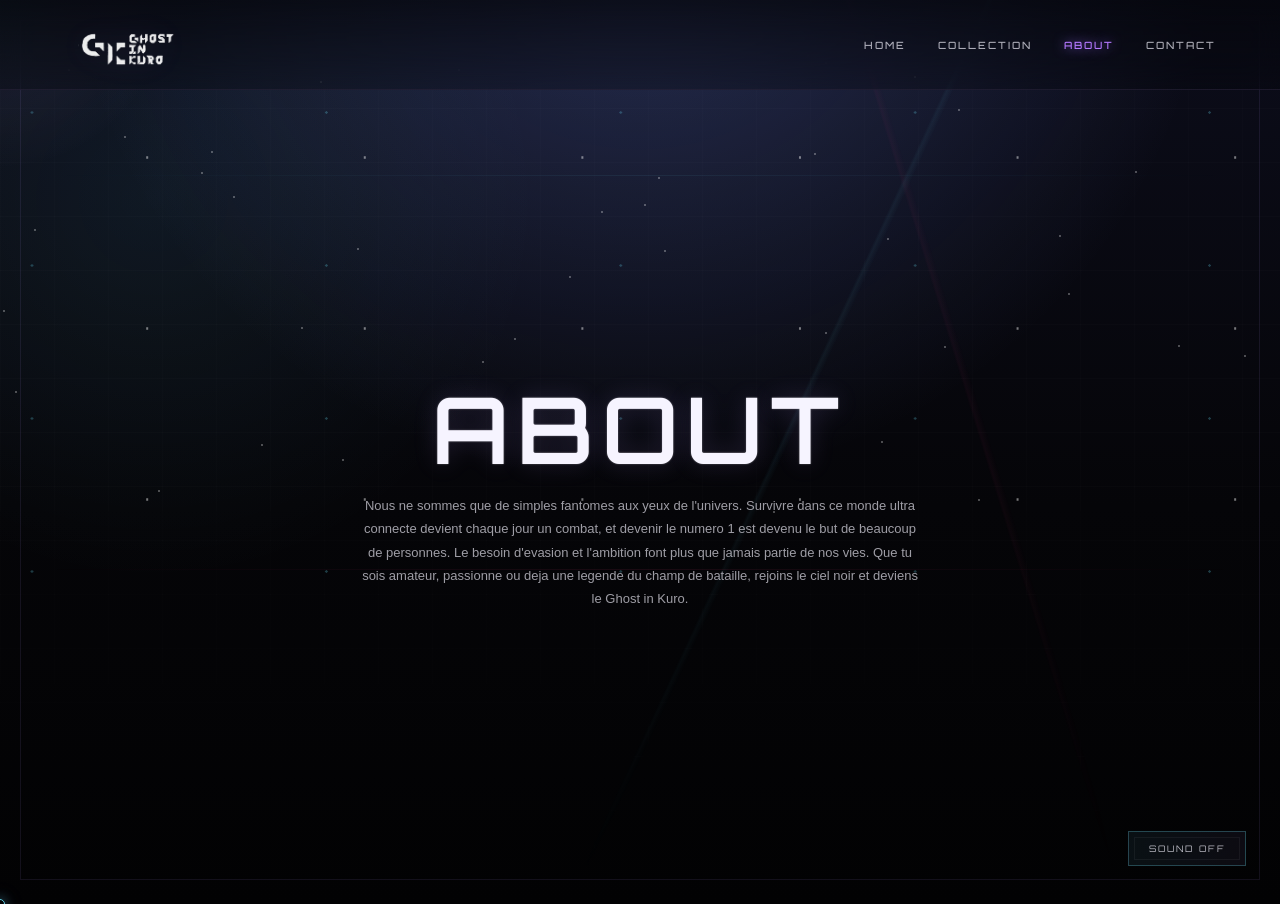
==== commit 999c0230: "music 1" ====
--- a/about.html
+++ b/about.html
@@ -6,13 +6,15 @@
     <meta name="viewport" content="width=device-width, initial-scale=1.0">
     <title>About | Ghost in Kuro</title>
     <link href="https://fonts.googleapis.com/css2?family=Orbitron:wght@300;400;600&display=swap" rel="stylesheet">
-    <link rel="stylesheet" href="css/style.css?v=cyber-20260629">
+    <link rel="stylesheet" href="css/style.css?v=audio-20260706">
 </head>
 
 <body>
 
 <canvas id="pcb-canvas"></canvas>
 <div class="mouse-glow"></div>
+<audio id="background-audio" src="assets/musique de fond/uniquecreativeaudio-ambient-sci-fi-electronic-dreamer-calm-synth-instrumental-294746.mp3" loop preload="auto"></audio>
+<button class="audio-toggle" type="button">SOUND OFF</button>
 
 <div class="page">
 
--- a/css/style.css
+++ b/css/style.css
@@ -111,6 +111,42 @@
     mix-blend-mode: screen;
 }
 
+.audio-toggle {
+    position: fixed;
+    right: 34px;
+    bottom: 34px;
+    z-index: 50;
+    min-width: 118px;
+    padding: 11px 14px;
+    border: 1px solid rgba(111, 231, 255, 0.26);
+    background:
+        linear-gradient(90deg, rgba(111, 231, 255, 0.06), rgba(184, 153, 255, 0.05)),
+        rgba(5, 5, 8, 0.72);
+    color: rgba(246, 244, 255, 0.74);
+    font-family: "Orbitron", "Space Grotesk", sans-serif;
+    font-size: 9px;
+    letter-spacing: 2px;
+    text-transform: uppercase;
+    backdrop-filter: blur(14px);
+    transition: transform 0.28s ease, color 0.28s ease, border-color 0.28s ease, box-shadow 0.28s ease;
+}
+
+.audio-toggle::before {
+    content: "";
+    position: absolute;
+    inset: 5px;
+    border: 1px solid rgba(255, 255, 255, 0.05);
+    pointer-events: none;
+}
+
+.audio-toggle:hover,
+.audio-toggle.active {
+    color: white;
+    border-color: rgba(111, 231, 255, 0.52);
+    box-shadow: 0 0 22px rgba(111, 231, 255, 0.12);
+    transform: translateY(-2px);
+}
+
 .stars {
     position: fixed;
     inset: 0;
@@ -518,6 +554,36 @@
     object-fit: contain;
 }
 
+.product-visual img.apparel-photo,
+.product-visual img.product-photo[src$=".jpg"] {
+    width: 100%;
+    max-width: none;
+    height: 226px;
+    object-fit: cover;
+    opacity: 0.92;
+    filter: saturate(0.78) contrast(1.08) brightness(0.84);
+}
+
+.locked-visual img {
+    opacity: 0.5;
+    filter: blur(1px) drop-shadow(0 0 24px rgba(184, 153, 255, 0.18));
+}
+
+.lock-mark {
+    position: absolute;
+    right: 18px;
+    bottom: 18px;
+    z-index: 2;
+    padding: 8px 10px;
+    border: 1px solid rgba(111, 231, 255, 0.22);
+    background: rgba(5, 5, 8, 0.58);
+    color: rgba(246, 244, 255, 0.72);
+    font-family: "Orbitron", "Space Grotesk", sans-serif;
+    font-size: 9px;
+    letter-spacing: 2px;
+    text-transform: uppercase;
+}
+
 .product-info {
     display: flex;
     flex: 1;
@@ -585,6 +651,11 @@
     margin: 0 auto;
 }
 
+.product-hero-stack {
+    display: grid;
+    gap: 14px;
+}
+
 .product-hero-media,
 .product-panel {
     position: relative;
@@ -629,6 +700,56 @@
     object-fit: contain;
 }
 
+.product-hero-media img.apparel-photo,
+.product-hero-media img.product-photo[src$=".jpg"] {
+    width: 100%;
+    height: 560px;
+    object-fit: cover;
+    opacity: 0.94;
+    filter: saturate(0.82) contrast(1.08) brightness(0.86);
+}
+
+.product-gallery {
+    display: grid;
+    grid-template-columns: repeat(4, minmax(0, 1fr));
+    gap: 10px;
+}
+
+.gallery-tile {
+    position: relative;
+    min-height: 106px;
+    overflow: hidden;
+    border: 1px solid rgba(184, 153, 255, 0.14);
+    background: rgba(255, 255, 255, 0.025);
+}
+
+.gallery-tile.active {
+    border-color: rgba(111, 231, 255, 0.38);
+    box-shadow: 0 0 18px rgba(111, 231, 255, 0.08);
+}
+
+.gallery-tile img {
+    width: 100%;
+    height: 100%;
+    min-height: 106px;
+    object-fit: cover;
+    filter: saturate(0.75) contrast(1.08) brightness(0.82);
+}
+
+.gallery-tile span {
+    position: absolute;
+    right: 8px;
+    bottom: 8px;
+    left: 8px;
+    z-index: 1;
+    color: rgba(246, 244, 255, 0.72);
+    font-family: "Orbitron", "Space Grotesk", sans-serif;
+    font-size: 8px;
+    letter-spacing: 1.5px;
+    text-transform: uppercase;
+    text-shadow: 0 0 12px rgba(0, 0, 0, 0.8);
+}
+
 .product-panel {
     padding: 42px;
 }
@@ -642,6 +763,36 @@
 .product-description {
     max-width: none;
     margin-bottom: 34px;
+}
+
+.drop-status {
+    display: grid;
+    gap: 8px;
+    margin: 0 0 28px;
+    padding: 18px;
+    border: 1px solid rgba(111, 231, 255, 0.18);
+    background:
+        linear-gradient(90deg, rgba(111, 231, 255, 0.045), rgba(184, 153, 255, 0.035)),
+        rgba(255, 255, 255, 0.018);
+}
+
+.drop-status span,
+.drop-status small,
+.drop-rules span {
+    color: rgba(246, 244, 255, 0.58);
+    font-family: "Orbitron", "Space Grotesk", sans-serif;
+    font-size: 9px;
+    letter-spacing: 2px;
+    text-transform: uppercase;
+}
+
+.drop-status strong {
+    color: rgba(246, 244, 255, 0.94);
+    font-family: "Orbitron", "Space Grotesk", sans-serif;
+    font-size: 14px;
+    font-weight: 500;
+    letter-spacing: 2px;
+    text-transform: uppercase;
 }
 
 .detail-row {
@@ -684,6 +835,212 @@
 
 .product-cta {
     margin-top: 34px;
+}
+
+.drop-rules {
+    display: flex;
+    flex-wrap: wrap;
+    gap: 10px;
+    margin-top: 24px;
+}
+
+.drop-rules span {
+    padding: 9px 10px;
+    border: 1px solid rgba(184, 153, 255, 0.18);
+    background: rgba(255, 255, 255, 0.018);
+}
+
+.drop-preview {
+    display: grid;
+    grid-template-columns: minmax(280px, 0.92fr) minmax(320px, 1.08fr);
+    gap: clamp(24px, 5vw, 58px);
+    align-items: center;
+    max-width: var(--max);
+    min-height: 92vh;
+    margin: 0 auto;
+    padding: 96px clamp(20px, 5vw, 60px);
+}
+
+.drop-copy {
+    position: relative;
+}
+
+.drop-copy::before {
+    content: "";
+    position: absolute;
+    top: -34px;
+    left: 0;
+    width: min(340px, 78vw);
+    height: 1px;
+    background: linear-gradient(90deg, var(--cyan), var(--fault), transparent);
+    opacity: 0.55;
+    animation: fractureBlink 6.2s steps(1) infinite;
+}
+
+.drop-copy h2 {
+    margin-top: 18px;
+    font-family: "Orbitron", "Space Grotesk", sans-serif;
+    font-size: clamp(32px, 5vw, 58px);
+    font-weight: 600;
+    line-height: 1.02;
+    letter-spacing: 4px;
+    text-transform: uppercase;
+    text-shadow: 0 0 26px rgba(184, 153, 255, 0.14);
+}
+
+.drop-copy p:not(.system-tag) {
+    max-width: 520px;
+    color: rgba(246, 244, 255, 0.68);
+}
+
+.drop-actions {
+    display: flex;
+    flex-wrap: wrap;
+    gap: 16px;
+    align-items: center;
+    margin-top: 34px;
+}
+
+.ghost-link {
+    position: relative;
+    padding: 13px 0;
+    color: rgba(246, 244, 255, 0.72);
+    font-family: "Orbitron", "Space Grotesk", sans-serif;
+    font-size: 10px;
+    letter-spacing: 3px;
+    text-decoration: none;
+    text-transform: uppercase;
+    transition: color 0.28s ease, text-shadow 0.28s ease;
+}
+
+.ghost-link::after {
+    content: "";
+    position: absolute;
+    right: 0;
+    bottom: 7px;
+    left: 0;
+    height: 1px;
+    background: linear-gradient(90deg, var(--cyan), transparent);
+    transform: scaleX(0.35);
+    transform-origin: left;
+    transition: transform 0.28s ease;
+}
+
+.ghost-link:hover {
+    color: white;
+    text-shadow: 0 0 14px rgba(111, 231, 255, 0.22);
+}
+
+.ghost-link:hover::after {
+    transform: scaleX(1);
+}
+
+.drop-feature {
+    position: relative;
+    display: grid;
+    min-height: 560px;
+    overflow: hidden;
+    border: 1px solid rgba(184, 153, 255, 0.18);
+    background:
+        linear-gradient(180deg, rgba(255, 255, 255, 0.055), rgba(255, 255, 255, 0.016)),
+        radial-gradient(circle at 52% 38%, rgba(111, 231, 255, 0.14), transparent 42%),
+        rgba(5, 5, 8, 0.58);
+    color: white;
+    text-decoration: none;
+    backdrop-filter: blur(14px);
+    transition: transform 0.36s ease, border-color 0.36s ease, box-shadow 0.36s ease;
+}
+
+.drop-feature::before,
+.drop-feature::after {
+    content: "";
+    position: absolute;
+    pointer-events: none;
+}
+
+.drop-feature::before {
+    inset: 16px;
+    border: 1px solid rgba(255, 255, 255, 0.06);
+    clip-path: polygon(0 0, 64% 0, 64% 10px, 100% 10px, 100% 100%, 20px 100%, 20px calc(100% - 10px), 0 calc(100% - 10px));
+}
+
+.drop-feature::after {
+    inset: 0;
+    background:
+        linear-gradient(90deg, transparent 0 47%, rgba(111, 231, 255, 0.08) 47.5% 48%, transparent 48.5% 100%),
+        repeating-linear-gradient(0deg, transparent 0 15px, rgba(255, 255, 255, 0.025) 16px, transparent 17px);
+    opacity: 0.78;
+}
+
+.drop-feature:hover {
+    transform: translateY(-8px);
+    border-color: rgba(111, 231, 255, 0.36);
+    box-shadow:
+        0 28px 80px rgba(0, 0, 0, 0.46),
+        0 0 38px rgba(111, 231, 255, 0.1);
+}
+
+.drop-feature-media {
+    position: relative;
+    z-index: 1;
+    display: grid;
+    place-items: center;
+    padding: 56px 32px 118px;
+}
+
+.drop-feature-media::before {
+    content: "";
+    position: absolute;
+    width: min(430px, 72%);
+    aspect-ratio: 1;
+    border: 1px solid rgba(111, 231, 255, 0.12);
+    transform: rotate(45deg);
+    animation: slowSpin 18s linear infinite;
+}
+
+.drop-feature-media img {
+    position: relative;
+    z-index: 1;
+    width: min(520px, 90%);
+    height: auto;
+    filter: drop-shadow(0 30px 50px rgba(0, 0, 0, 0.4));
+    transition: transform 0.36s ease, filter 0.36s ease;
+}
+
+.drop-feature:hover .drop-feature-media img {
+    transform: translateY(-6px) scale(1.018);
+    filter:
+        drop-shadow(0 30px 50px rgba(0, 0, 0, 0.42))
+        drop-shadow(0 0 24px rgba(111, 231, 255, 0.12));
+}
+
+.drop-feature-info {
+    position: absolute;
+    right: 24px;
+    bottom: 24px;
+    left: 24px;
+    z-index: 2;
+    display: grid;
+    gap: 8px;
+    padding-top: 18px;
+    border-top: 1px solid rgba(255, 255, 255, 0.09);
+}
+
+.drop-feature-info span,
+.drop-feature-info small {
+    color: rgba(246, 244, 255, 0.58);
+    font-family: "Orbitron", "Space Grotesk", sans-serif;
+    font-size: 10px;
+    letter-spacing: 2px;
+    text-transform: uppercase;
+}
+
+.drop-feature-info strong {
+    font-family: "Orbitron", "Space Grotesk", sans-serif;
+    font-size: clamp(20px, 3vw, 28px);
+    font-weight: 600;
+    letter-spacing: 2px;
+    text-transform: uppercase;
 }
 
 .system-section {
@@ -830,6 +1187,11 @@
     50% { transform: translateY(-8px); }
 }
 
+@keyframes slowSpin {
+    from { transform: rotate(45deg); }
+    to { transform: rotate(405deg); }
+}
+
 @keyframes fadeOut {
     from { opacity: 1; transform: translate(-50%, -50%) scale(1); }
     to { opacity: 0; transform: translate(-50%, -50%) scale(0.25); }
@@ -845,7 +1207,8 @@
 
 @media (max-width: 900px) {
     .grid,
-    .product-detail {
+    .product-detail,
+    .drop-preview {
         grid-template-columns: 1fr;
     }
 
@@ -855,6 +1218,14 @@
 
     .product-hero-media {
         min-height: 430px;
+    }
+
+    .drop-preview {
+        min-height: auto;
+    }
+
+    .drop-feature {
+        min-height: 470px;
     }
 }
 
@@ -923,6 +1294,32 @@
 
     .product-page {
         padding: 42px 20px 82px;
+    }
+
+    .drop-preview {
+        padding: 76px 20px;
+    }
+
+    .drop-copy h2 {
+        letter-spacing: 2px;
+    }
+
+    .drop-actions {
+        align-items: stretch;
+        flex-direction: column;
+    }
+
+    .ghost-link {
+        width: min(100%, 330px);
+        text-align: center;
+    }
+
+    .drop-feature {
+        min-height: 410px;
+    }
+
+    .drop-feature-media {
+        padding: 42px 18px 116px;
     }
 
     .product-hero-media {
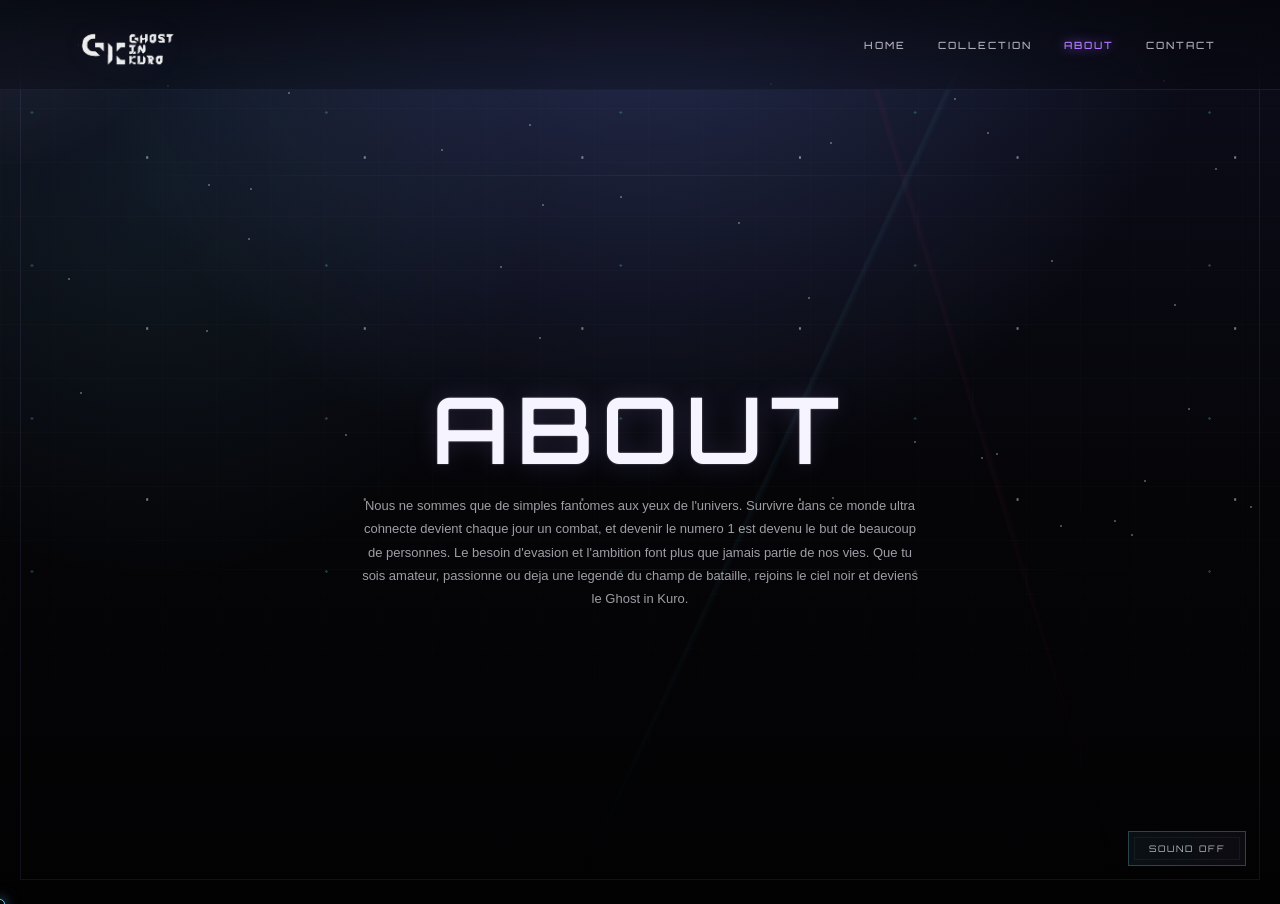
==== commit af570ebb: "music 2" ====
--- a/about.html
+++ b/about.html
@@ -6,14 +6,14 @@
     <meta name="viewport" content="width=device-width, initial-scale=1.0">
     <title>About | Ghost in Kuro</title>
     <link href="https://fonts.googleapis.com/css2?family=Orbitron:wght@300;400;600&display=swap" rel="stylesheet">
-    <link rel="stylesheet" href="css/style.css?v=audio-20260706">
+    <link rel="stylesheet" href="css/style.css?v=audio-fix-20260706">
 </head>
 
 <body>
 
 <canvas id="pcb-canvas"></canvas>
 <div class="mouse-glow"></div>
-<audio id="background-audio" src="assets/musique de fond/uniquecreativeaudio-ambient-sci-fi-electronic-dreamer-calm-synth-instrumental-294746.mp3" loop preload="auto"></audio>
+<audio id="background-audio" src="assets/musique%20de%20fond/uniquecreativeaudio-ambient-sci-fi-electronic-dreamer-calm-synth-instrumental-294746.mp3" loop preload="auto"></audio>
 <button class="audio-toggle" type="button">SOUND OFF</button>
 
 <div class="page">
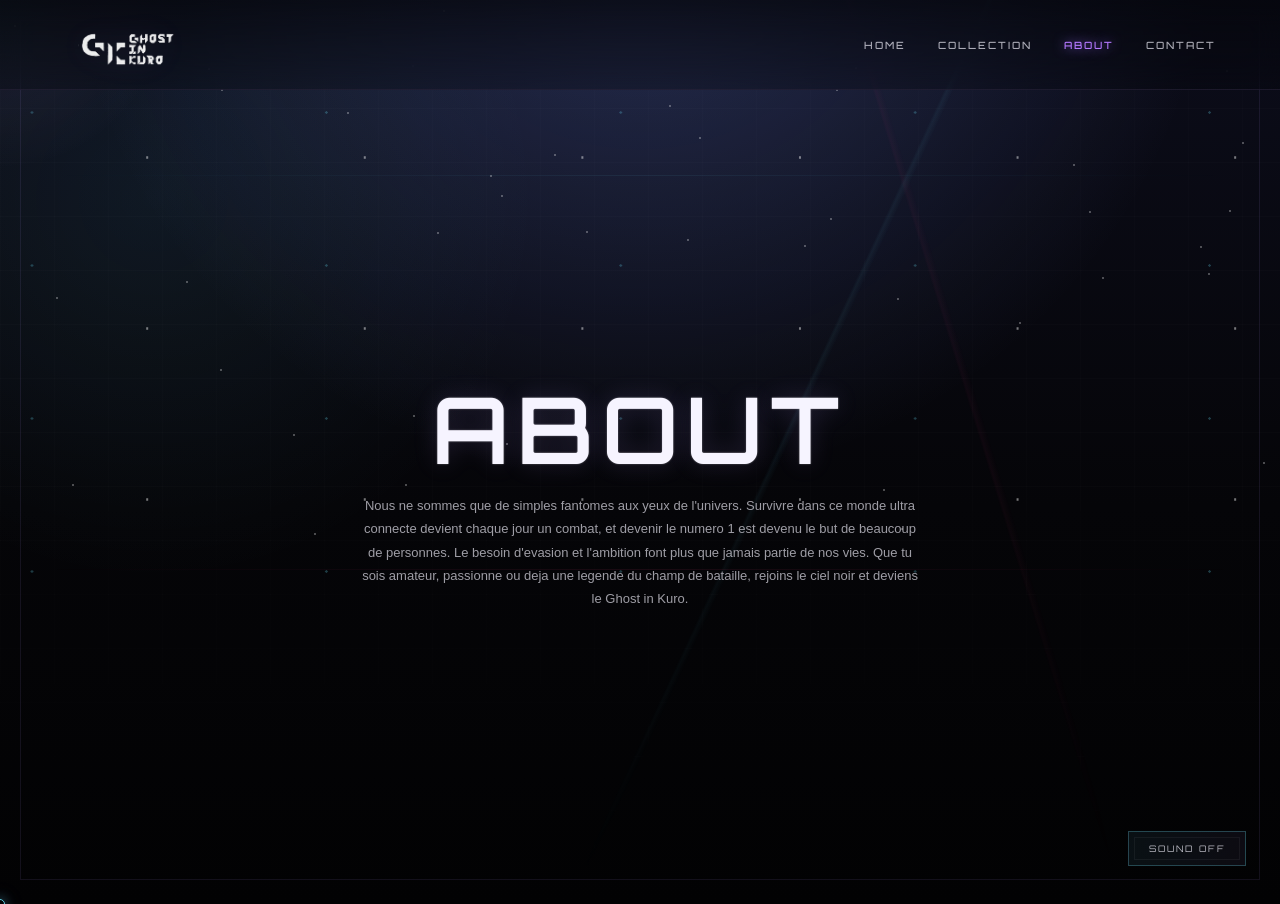
==== commit f897a20d: "Ameliore mobile scroll et reprise audio" ====
--- a/about.html
+++ b/about.html
@@ -1,4 +1,4 @@
-<!DOCTYPE html>
+﻿<!DOCTYPE html>
 <html lang="fr">
 
 <head>
@@ -6,7 +6,7 @@
     <meta name="viewport" content="width=device-width, initial-scale=1.0">
     <title>About | Ghost in Kuro</title>
     <link href="https://fonts.googleapis.com/css2?family=Orbitron:wght@300;400;600&display=swap" rel="stylesheet">
-    <link rel="stylesheet" href="css/style.css?v=audio-fix-20260706">
+    <link rel="stylesheet" href="css/style.css?v=mobile-audio-20260730">
 </head>
 
 <body>
@@ -43,7 +43,7 @@
 
 </div>
 
-<script src="js/script.js" defer></script>
+<script src="js/script.js?v=mobile-audio-20260730" defer></script>
 <div class="aaa-transition"></div>
 <div class="stars"></div>
 <div class="cursor-dot"></div>
--- a/css/style.css
+++ b/css/style.css
@@ -1,4 +1,4 @@
-:root {
+﻿:root {
     --void: #050508;
     --night: #090914;
     --panel: rgba(255, 255, 255, 0.035);
@@ -284,7 +284,7 @@
     align-items: center;
     justify-content: center;
     flex-direction: column;
-    min-height: calc(100vh - 86px);
+    min-height: calc(100svh - 86px);
     padding: 72px 24px;
     text-align: center;
 }
@@ -622,7 +622,7 @@
 }
 
 .product-page {
-    min-height: calc(100vh - 86px);
+    min-height: calc(100svh - 86px);
     padding: 70px clamp(20px, 5vw, 60px) 110px;
 }
 
@@ -1257,12 +1257,12 @@
     }
 
     .hero {
-        min-height: auto;
-        padding: 64px 20px 72px;
+        min-height: calc(100svh - 132px);
+        padding: 28px 20px 40px;
     }
 
     .hero-logo {
-        width: min(85vw, 350px);
+        width: min(82vw, 330px);
     }
 
     h1 {
@@ -1281,6 +1281,14 @@
         padding: 12px 18px;
         font-size: 10px;
         letter-spacing: 2px;
+    }
+
+    .audio-toggle {
+        right: 18px;
+        bottom: 18px;
+        min-width: 104px;
+        padding: 10px 12px;
+        font-size: 8px;
     }
 
     .shop {
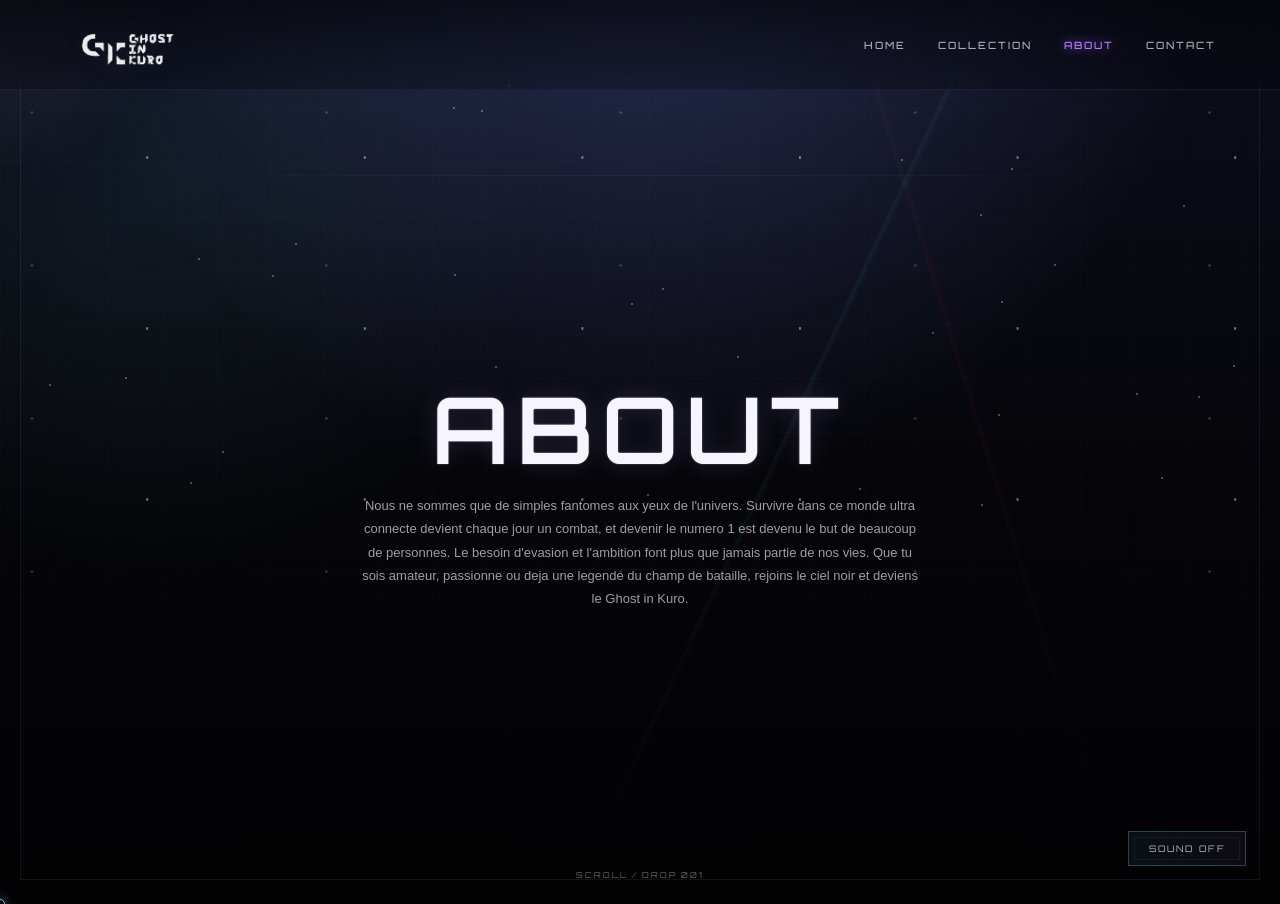
==== commit 9a7eb621: "update random 1" ====
--- a/about.html
+++ b/about.html
@@ -6,7 +6,7 @@
     <meta name="viewport" content="width=device-width, initial-scale=1.0">
     <title>About | Ghost in Kuro</title>
     <link href="https://fonts.googleapis.com/css2?family=Orbitron:wght@300;400;600&display=swap" rel="stylesheet">
-    <link rel="stylesheet" href="css/style.css?v=mobile-audio-20260730">
+    <link rel="stylesheet" href="css/style.css?v=polish-20260730">
 </head>
 
 <body>
@@ -43,7 +43,7 @@
 
 </div>
 
-<script src="js/script.js?v=mobile-audio-20260730" defer></script>
+<script src="js/script.js?v=polish-20260730" defer></script>
 <div class="aaa-transition"></div>
 <div class="stars"></div>
 <div class="cursor-dot"></div>
--- a/css/style.css
+++ b/css/style.css
@@ -1368,3 +1368,135 @@
         transition-duration: 0.001ms !important;
     }
 }
+
+/* =====================
+   POLISH PASS
+===================== */
+.reveal {
+    opacity: 0;
+    transform: translateY(22px);
+    transition: opacity 0.7s ease, transform 0.7s ease;
+}
+
+.reveal.visible {
+    opacity: 1;
+    transform: translateY(0);
+}
+
+.gallery-tile {
+    cursor: none !important;
+    transition: border-color 0.28s ease, transform 0.28s ease, box-shadow 0.28s ease;
+}
+
+.gallery-tile:hover {
+    transform: translateY(-3px);
+    border-color: rgba(111, 231, 255, 0.36);
+    box-shadow: 0 0 18px rgba(111, 231, 255, 0.08);
+}
+
+.hero::after {
+    content: "SCROLL / DROP 001";
+    position: absolute;
+    bottom: 24px;
+    left: 50%;
+    color: rgba(246, 244, 255, 0.42);
+    font-family: "Orbitron", "Space Grotesk", sans-serif;
+    font-size: 8px;
+    letter-spacing: 2px;
+    text-transform: uppercase;
+    transform: translateX(-50%);
+    animation: scrollCue 1.9s ease-in-out infinite;
+}
+
+@keyframes scrollCue {
+    0%, 100% { opacity: 0.28; transform: translate(-50%, 0); }
+    50% { opacity: 0.72; transform: translate(-50%, 7px); }
+}
+
+@supports (height: 100dvh) {
+    .hero {
+        min-height: calc(100dvh - 86px);
+    }
+
+    @media (max-width: 768px) {
+        .hero {
+            min-height: calc(100dvh - 132px);
+        }
+    }
+}
+
+@media (max-width: 480px) {
+    nav {
+        gap: 10px;
+        padding: 14px 16px;
+    }
+
+    .nav-links {
+        gap: 8px 12px;
+    }
+
+    .hero {
+        min-height: calc(100svh - 118px);
+        padding: 18px 18px 42px;
+    }
+
+    .hero-logo {
+        width: min(78vw, 285px);
+    }
+
+    .tagline {
+        margin-bottom: 14px;
+        letter-spacing: 3px;
+    }
+
+    .hero p {
+        max-width: 300px;
+        margin-top: 14px;
+        line-height: 1.55;
+    }
+
+    .enter-btn {
+        margin-top: 22px;
+    }
+
+    .hero::after {
+        bottom: 14px;
+        font-size: 7px;
+    }
+
+    .drop-preview,
+    .system-section,
+    .shop {
+        padding-right: 18px;
+        padding-left: 18px;
+    }
+
+    .product-gallery {
+        grid-template-columns: repeat(2, minmax(0, 1fr));
+    }
+
+    .gallery-tile,
+    .gallery-tile img {
+        min-height: 92px;
+    }
+
+    .audio-toggle {
+        right: 14px;
+        bottom: 14px;
+        min-width: 96px;
+        padding: 9px 10px;
+        letter-spacing: 1.4px;
+    }
+}
+
+@media (prefers-reduced-motion: reduce) {
+    .reveal,
+    .reveal.visible {
+        opacity: 1;
+        transform: none;
+    }
+
+    .hero::after {
+        animation: none;
+    }
+}
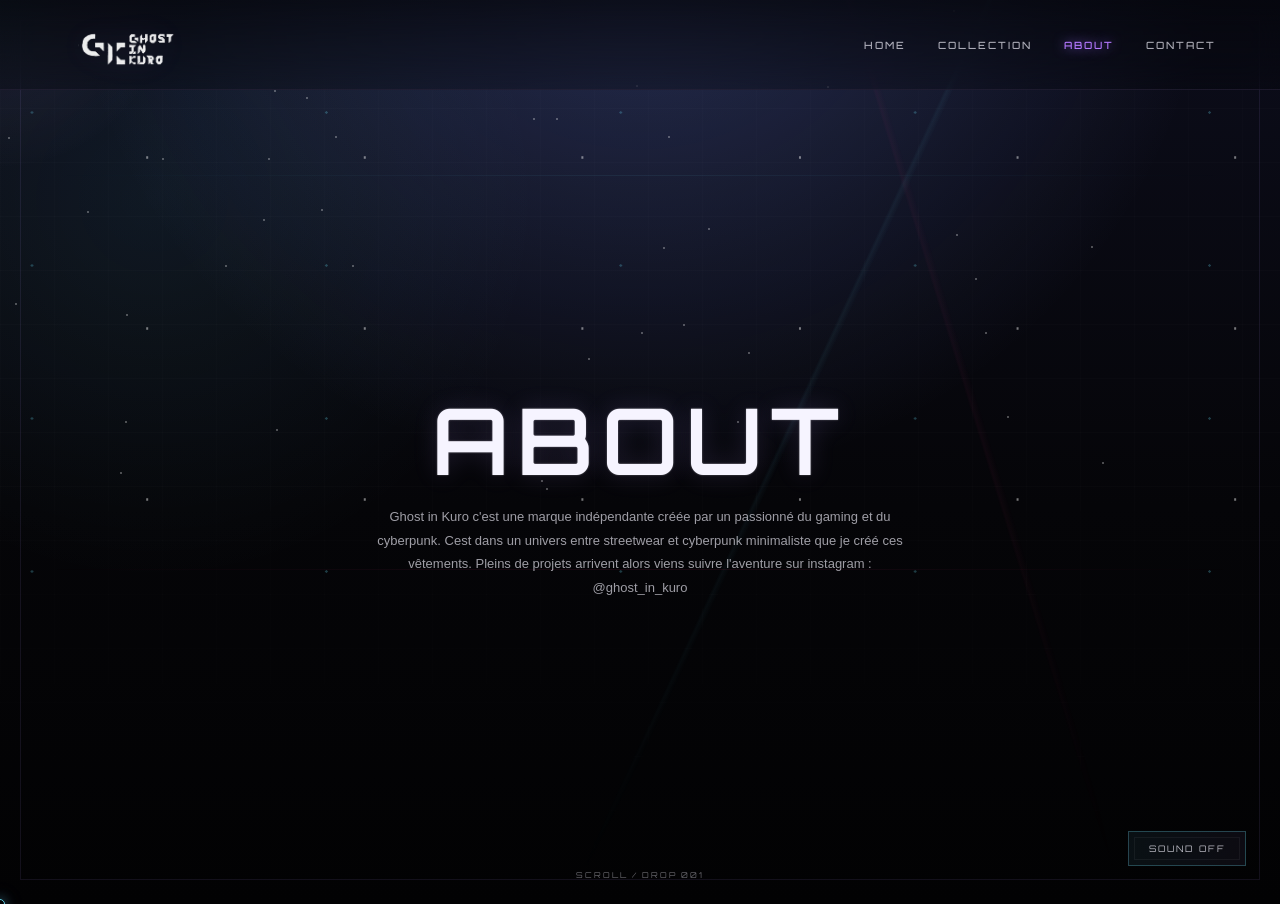
==== commit e6dd33e1: "e" ====
--- a/about.html
+++ b/about.html
@@ -34,10 +34,9 @@
 <section class="hero">
     <h1>ABOUT</h1>
     <p>
-        Nous ne sommes que de simples fantomes aux yeux de l'univers.
-        Survivre dans ce monde ultra connecte devient chaque jour un combat, et devenir le numero 1 est devenu le but de beaucoup de personnes.
-        Le besoin d'evasion et l'ambition font plus que jamais partie de nos vies.
-        Que tu sois amateur, passionne ou deja une legende du champ de bataille, rejoins le ciel noir et deviens le Ghost in Kuro.
+        Ghost in Kuro c'est une marque indépendante créée par un passionné du gaming et du cyberpunk.
+        Cest dans un univers entre streetwear et cyberpunk minimaliste que je créé ces vêtements. 
+        Pleins de projets arrivent alors viens suivre l'aventure sur instagram : @ghost_in_kuro
     </p>
 </section>
 
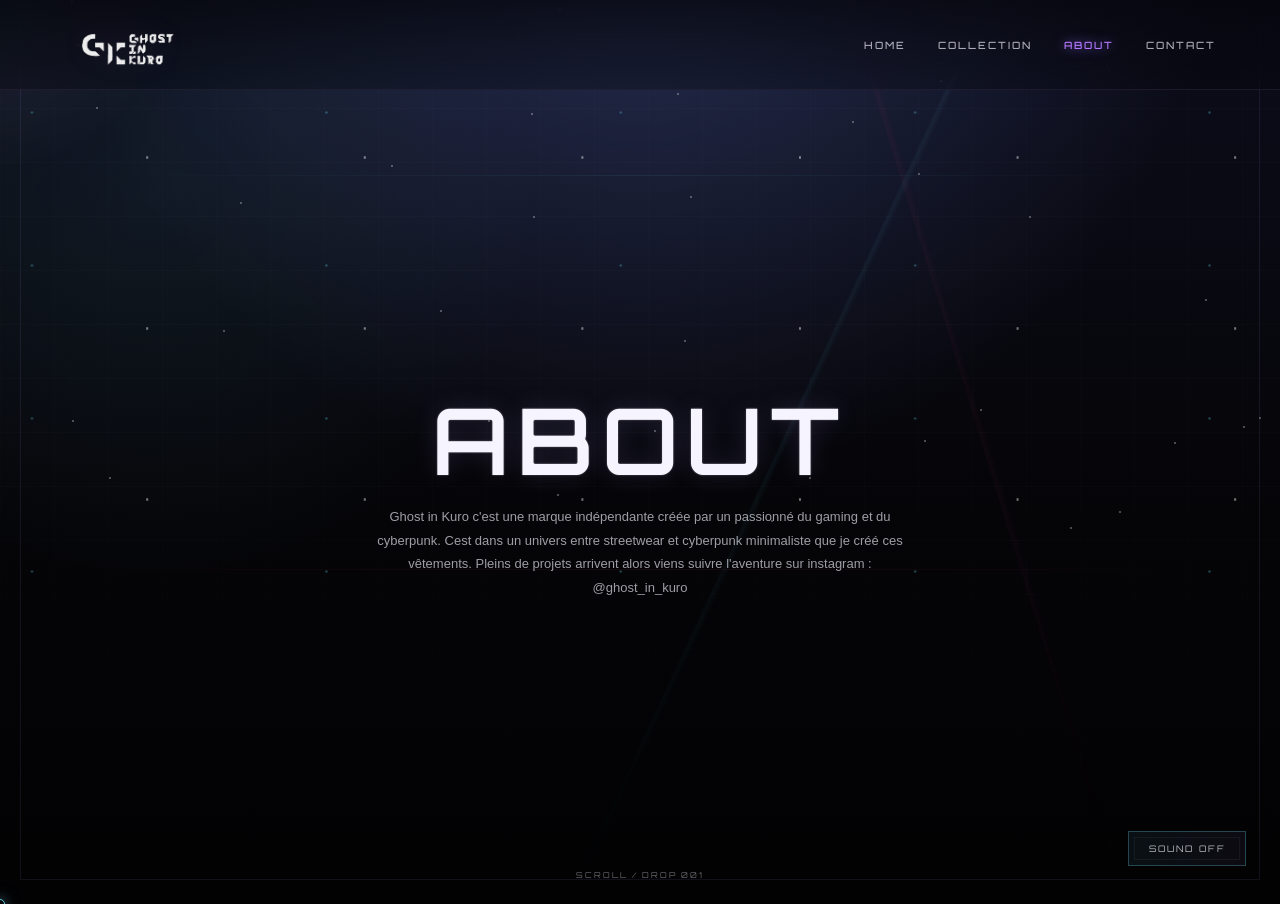
==== commit d7b9bf2f: "ee" ====
--- a/about.html
+++ b/about.html
@@ -48,4 +48,4 @@
 <div class="cursor-dot"></div>
 <div class="transition-overlay"></div>
 </body>
-</html>
+</html
